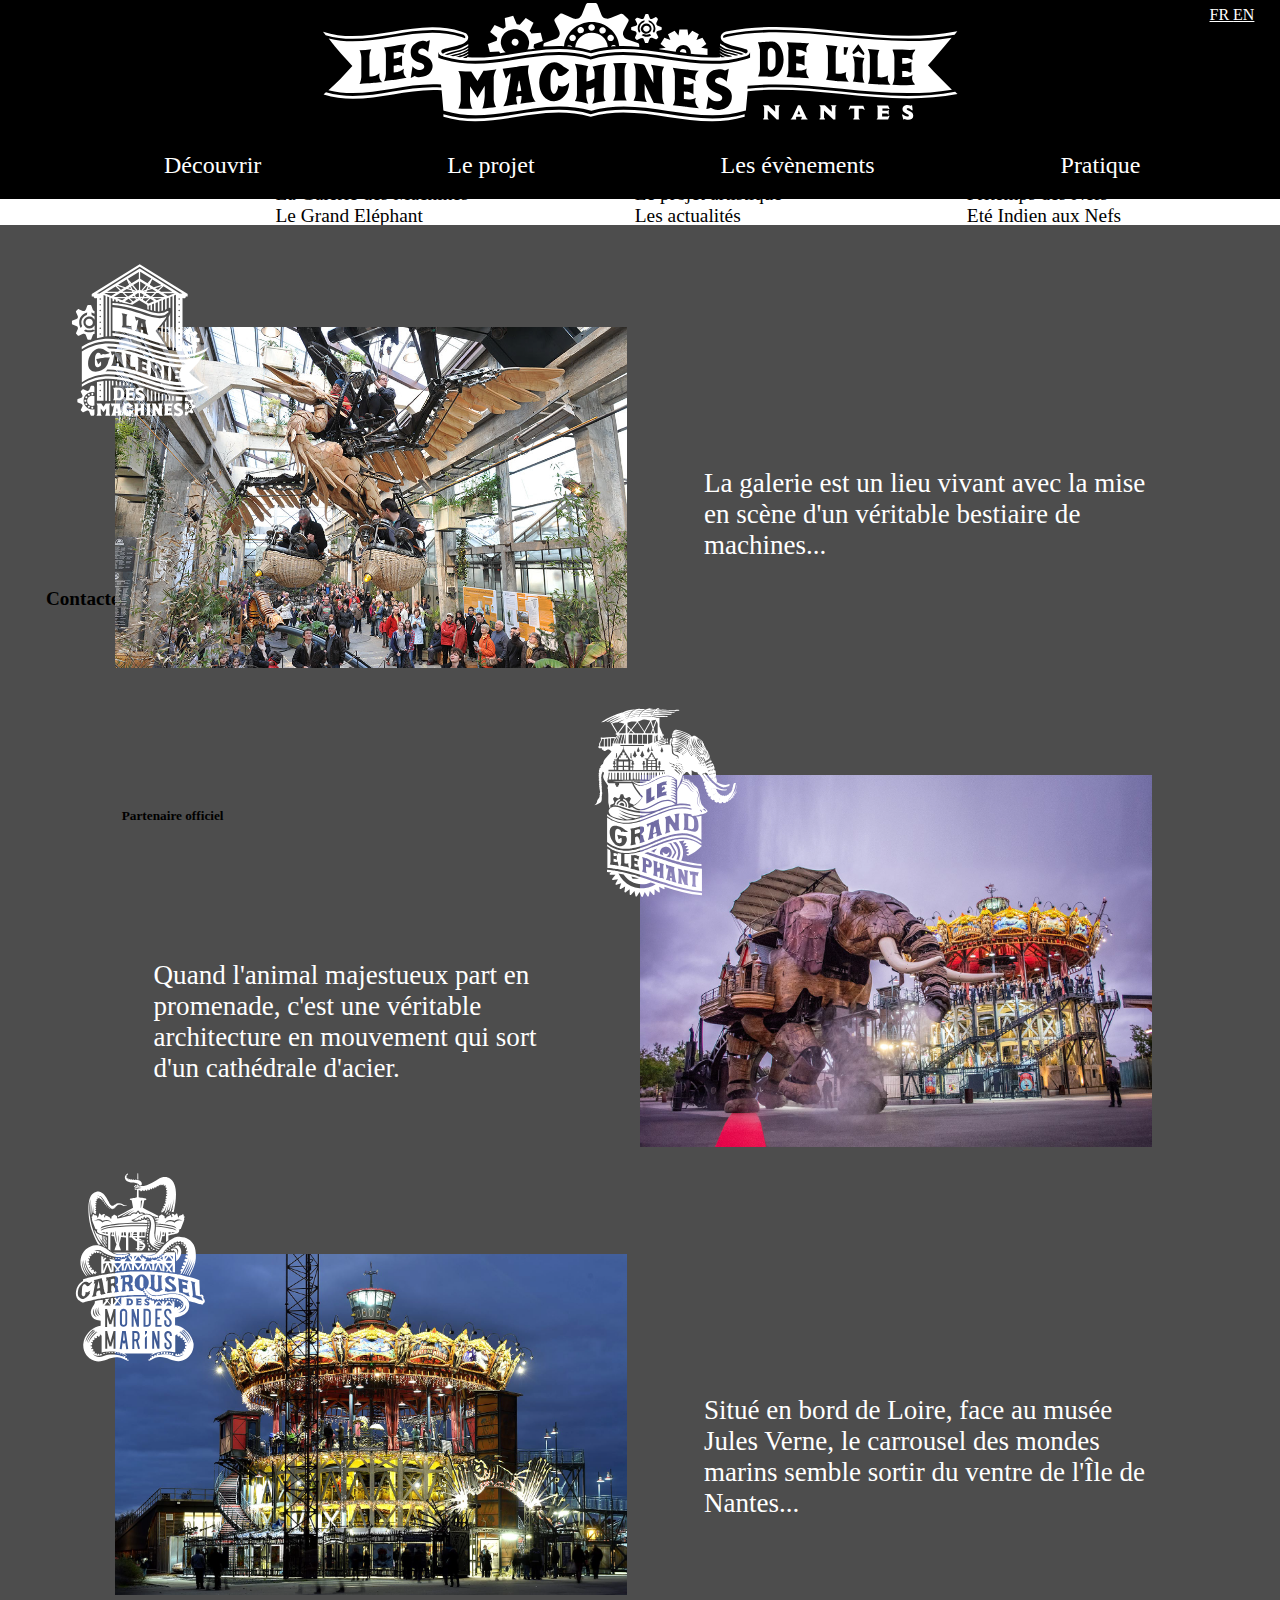
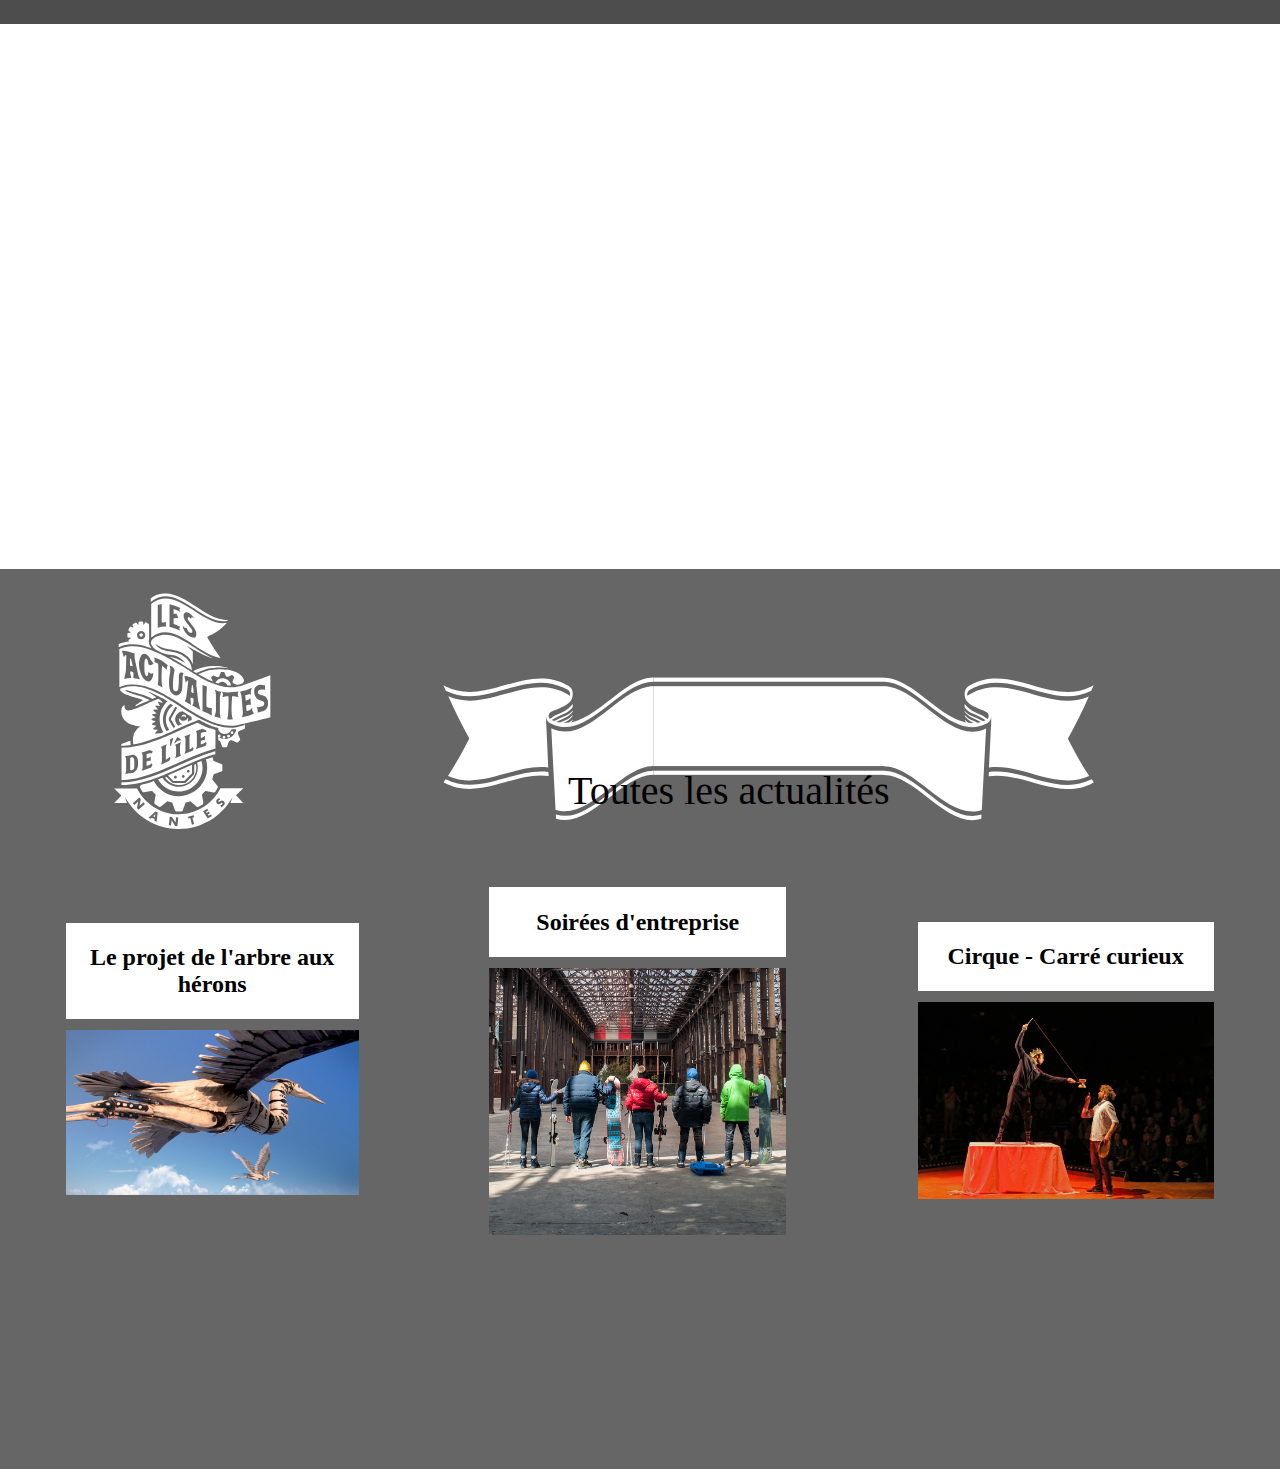
==== fr/index.html @ 7da42a1d "positionnement image pages actu et index" ====
<!DOCTYPE html>
<html>
	<head>
		<meta charset="utf-8">
		<link rel="stylesheet" href="../css/style.css">
		<title> Les machine de l'île </title>
	</head>
	<body>
		<header>
			<a href="index.html"> <img src="../images/logo_site_header.svg" alt="" id="hdr_logo"> </a>
			<div class="lang">
				<a href="#" class="lang_in"> FR </a>
				<a href="" class="lang_in"> EN </a>
			</div>
			<nav class="menu">
				<ul>
					<li> <a href="#"> Découvrir </a> </li> 
					<li> <a href="#"> Le projet </a> </li> 
					<li> <a href="#"> Les évènements </a> </li> 
					<li> <a href="#"> Pratique </a> </li> 
				</ul>
			</nav>
		</header>
		<section id=section1_dec>
			<article class="article_index_dec">
				<img src="../images/icon_arbre_heron.svg" alt="" id="icon_arbre_heron">
				<a href=""> <img src="../images/arbre_heron.png" alt="Heron" id="arbre_heron"> </a>
				<span class="txt_article_right"> La galerie est un lieu vivant avec la mise en scène d'un véritable bestiaire de machines... </span>
			</article>
			<article class="article_index_dec">
				<img src="../images/icon_elephant.svg" alt="" id="icon_elephant">
				<a href=""> <img src="../images/elephant.png" alt="Elephant"id="elephant"> </a>
				<span class="txt_article_left"> Quand l'animal majestueux part en promenade, c'est une véritable architecture en mouvement qui sort d'un cathédrale d'acier. </span>
			</article>
			<article class="article_index_dec">
				<img src="../images/icon_carrousel.svg" alt="" id="icon_carrousel">
				<a href="carrousel.html"> <img src="../images/carrousel.png" alt="Carrousel" id="index_carrousel"> </a>
				<span class="txt_article_right"> Situé en bord de Loire, face au musée Jules Verne, le carrousel des mondes marins semble sortir du ventre de l'Île de Nantes... </span>
				<br/>
				<br/>
			</article>
		</section>
		<section id=section2_actu>
			<div>
				<img src="../images/logo_actu.svg" alt="" id="logo_actu">
				<img src="../images/banniere.svg" alt="banner" id="banner_actu">
				<br/>
				<a href="actualites.html" id="titre_actu"> Toutes les actualités </a>
			</div>
			<table>
				<tr>
					<th>	
						<article class="article_actu">
							<h4> Le projet de l'arbre aux hérons </h4>
							<a href=""> <img src="../images/heron.jpg" alt="Le projet de l'arbre aux hérons" class="img_actu"> </a>
						</article>
					</th>
					<th>
						<article class="article_actu">
							<h4> Soirées d'entreprise </h4>
							<a href=""> <img src="../images/entreprise.jpg" alt="Soirées d'entreprise" class="img_actu"> </a>
						</article>
					</th>
					<th>
						<article class="article_actu">
							<h4> Cirque - Carré curieux</h4>
							<a href=""> <img src="../images/cirque.jpg" alt="Cirque - Carré curieux" class="img_actu"> </a>
						</article>
					</th>
				</tr>		
			</table>
		</section>
		<footer>
			<div id="nav_footer">
				<img src="../images/logo_site_footer.svg" id="logo_footer">
				<ul>
					<li>
						<ul> <h5> Découvrir </h5>
							<li> <a href="#"> La Galerie des Machines</a> </li> 
							<li> <a href="#"> Le Grand Eléphant </a></li> 
							<li> <a href="#"> Le Carrousel des Mondes Marins </a></li> 
							<li> <a href="#"> Les terrasses de l'Atelier </a> </li>
						</ul>
					</li>
					<li>
						<ul> <h5> Le projet </h5>
							<li> <a href="#"> Le projet artistique </a> </li>
							<li> <a href="#"> Les actualités </a> </li>
							<li> <a href="#"> Des échanges à l'international </a> </li> 
							<li> <a href="#"> L'Arbre aux Hérons </a> </li> 
						</ul>
					</li>
					<li>
						<ul> <h5> Les évènements </h5>
							<li> <a href="#"> Pritemps des Nefs </a> </li>
							<li> <a href="#"> Eté Indien aux Nefs </a> </li> 
							<li> <a href="#"> Noël aux Nefs </a> </li> 
							<li> <a href="#"> Nantes Maker Campus </a> </li> 
						</ul>
					</li>
					<li>
						<ul> <h5> Pratique </h5>
							 <li> <a href="#"> Accès </a> </li> 
							 <li> <a href="#"> Horaires </a> </li> 
							 <li> <a href="#"> Tarifs / Billetteries </a> </li> 
							<li> <a href="#">  Contact </a> </li>
						</ul>
					</li>
				</ul>
			</div>
			<div id="footer2">
				<div class="column_footer">
					<img src="../images/contact.svg" alt="contact" class="contact">
					<h5 id="contact_us"> Contactez-Nous </h5>
					<p>
						<br/>
						Les Machines de l'île <br/>
						Parc des Chantiers <br/>
						Boulevard Léon Bureau <br/>
						44200 Nantes <br/>
					</p>
				</div>
				<div class="column_footer">
					<img src="../images/fusee.svg" alt="fusée" class="contact">
					<img src="../images/numero.svg" alt="numérotel" class="contact">
					<p>
						Depuis l'étranger : <br/>
						+33 2 51 18 49 89
					</p>
				</div>
				<div class="column_footer">
					<a href="contact.html"> <h5> Suivez-Nous </h5> </a>
					<a href="https://www.facebook.com/machinesnantes"> <img src="../images/facebook.svg" alt="facebook" class="contact"> </a>
					<a href="https://twitter.com/lesmachinesntes"> <img src="../images/twitter.svg" alt="twitter" class="contact"> </a>
				</div>
				<div class="column_footer">
					<h5> Plan d'accès </h5>
					<img src="../images/map.jpg" alt="plan" class="contact">
				</div>
			</div>
			<div id="footer3">
				<h5 id="official"> Partenaire officiel </h5>
				<h5 id="asso"> Partenaires associés </h5>
				<a href="https://www.nantesmetropole.fr/"> <img src="../images/nantes.png" alt="Nantes métropole" class="partnership"> </a>
				<a href="https://www.creditmutuel.fr/home/index.html"> <img src="../images/credit_mutuel.png" alt="Crédit Mutuel" class="partnership"> </a>
				<a href="https://www.harmonie-mutuelle.fr/web/tout-harmonie"> <img src="../images/harmonie_mutuelle.png" alt="Harmonie mutuelle" class="partnership"> </a>
				<a href="https://www.groupe-quartus.com/"> <img src="../images/quartus.png" alt="Quartus" class="partnership"> </a>
				<ul>
					<a href="https://www.levoyageanantes.fr/achats-publics/" class="info_footer"> <li> Achats publics </li> </a>
					<a href="https://www.lesmachines-nantes.fr/mentions-legales/" class="info_footer"> <li> Mentions légales </li> </a>
				</ul>
			</div>
		</footer>
	</body>
</html>
---- css/style.css ----
header {
	position:absolute;
	top:0px;
	left:0px;
	width:100%;
	background-color:black;
	color:white;
}

#section1_dec
{
	 position: absolute;
	 background-color:rgb(077,077,077);
	 left: 0%;
	 width: 100%;
	 top: 25%;
	 color: white;
	 font-size: 1.3em;
 }

#section2_actu{
	position: absolute;
	background-color: rgb(102,102,102);
	left: 0%;
	width: 100%;
	top: 241%;
	height: 100%;
}

#hdr_logo {
	padding-left:25%;
	width:50%;
}

.lang {
	position:absolute;
	top:3%;
	right:2%;
}

.lang a {
	color:white;
}

.menu ul {
	list-style-type:none;
 	text-align:center;
 	font-size: 1.5em;
}
.menu li {
 	float:left;
 	margin-right:5%;
 	margin-left:10%;
 	margin-bottom:20px;
}
.menu li a {
	text-decoration:none;
	color:white;
}
.menu li a:hover {
	color:red;
}

#icon_arbre_heron, #icon_carrousel
{
	position:absolute;
	width:12%;
	z-index:2;
	left: 5%;
}

#arbre_heron, #index_carrousel
{
	position:relative;
	width:40%;
	z-index:1;
	left:9%;
	margin-top:8%;
}

.txt_article_right
{
	float: right;
	margin-left:55%;
	margin-right:10%;
	font-size: 1.3em;
	margin-top: -16%;
}

#icon_elephant
{
	position:absolute;
	width:12%;
	z-index:2;
	right: 42%;
	margin-top: 1%;
}

#elephant
{
	position:relative;
	width:40%;
	z-index:1;
	left: 50%;
	margin-top: 8%;
}

.txt_article_left
{
	float: left;
	margin-right:55%;
	margin-left:12%;
	font-size: 1.3em;
	margin-top: -15%;
}

#logo_footer {
	width:18%;
	height:30%;
	display:inline;
	float:left;
}

#nav_footer {
	width:100%;
	float:left;
}
#nav_footer ul {
	list-style-type:none;
 	text-align:left;
 	font-size: 1.1em;
}
#nav_footer ul li ul {
	display:inline-block;
	float:left;
	margin-top:7%;
 	margin-right:5%;
 	margin-bottom:20px;
}
#nav_footer ul li a {
	text-decoration:none;
	color:black;
}
#nav_footer ul li a:hover {
	color:red;
}
.contact {
	width:5%;
	height:5%;
}
#contact_us {
	position:relative;
	font-size:1.2em;
	float:left;
}
.partnership {
	width:15%;
	height:15%;
	float:left;
	margin-right:2%;
	margin-left:3%;
	margin-bottom:10%;
}
#official {
	position:relative;
	left:9%;
	float:left;
	bottom:10px;
}
#asso{
	position:relative;
	left:43%;
	top:10px;
}
.info_footer {
	text-decoration:none;
	list-style-type:none;
	font-size:1.5em;
	color:black;
}
#carrousel
{
	position:absolute;
	width:40%;
	z-index:1;
	left:500px;
	top: 200px;
}
#lienspcar
{
	position:absolute;
	font-family:myriad pro;
	text-align: justify;
	top:60%;
	left:50%;
}
#carrouselpcar
{
	position:absolute;
	width:30%;
	height:30%;
	top:30%;
	left:40%;
}
#carrouseltpcar
{
	position:absolute;
	font-family:myriad pro;
	text-align: justify;
	color:white;
	top:75%;
	left:20%;
	margin-right:15%;
 	margin-left:5%;
}
#videopcar
{
	position:absolute;
	top:93%;
	left:13%;
}
#awardpcar
{
	position:absolute;
	z-index:2;
	width:30%;
	height:30%;
	top:85%;
	left:-7%;
}
#texte1pcar
{
	position:absolute;
	z-index:2;
	top:180%;
	left:20%;
	font-family:myriad pro;
	text-align: justify;
	margin-right:5%;
	color:white;
}
#surfacepcar
{
	position:absolute;
	width:30%;
	height:30%;
	top:200%;
	left:10%;
}
#niveau1
{
	position:absolute;
	font-family:myriad pro;
	text-align: justify;
	margin-right:5%;
	color:white;
	top:200%;
	left:45%;
}
#fmarinspcar
{
	position:absolute;
	width:30%;
	height:30%;
	top:230%;
	left:50%;
	font-size:2em;
}
#niveau2
{
	position:absolute;
	font-family:myriad pro;
	text-align: justify;
	margin-right:54%;
	color:white;
	top:230%;
	left:6%;
}
#imagen3
{
	position:absolute;
	width:30%;
	height:30%;
	top:260%;
	left:10%;
}

#niveau3
{
	position:absolute;
	font-family:myriad pro;
	text-align: justify;
	margin-right:10%;
	top:260%;
	left:45%;
	color:white;
}
#croquispcar
{
	position:absolute;
	z-index:1;
	top:300%;
	left:0%;
}

#tbannierepcar
{
	position:absolute;
	z-index:2;
	top:305%;
	left:65%;
	font-family:myriad pro;
	
}
#histoire
{
	position:absolute;
	z-index:2;
	top:320%;
	left:40%;
	font-family:myriad pro;
	margin-right:10%;
	text-align: justify;

}
#auteurs
{
	position:absolute;
	z-index:2;
	top:344%;
	left:80%;
	font-family:myriad pro;
}
#architectes
{
	position:absolute;
	z-index:2;
	top:360%;
	left:65%;
	font-family:myriad pro;
}
#tarchitectes
{
	position:absolute;
	z-index:2;
	top:370%;
	left:40%;
	font-family:myriad pro;
	margin-right:10%;
	text-align: justify;
}
#partie1pcar
{
	background-color: rgb(010,032,045);
	width:100%;
	left:0px;
	height:2750px;
}

#logo_actu
{
	position: absolute;
	width: 60%;
	margin-top: -8%;
	margin-left: -15%;
}
#banner_actu
{
	position: absolute;
	width: 60%;
	margin-top: -5%;
	margin-left: 30%;
	z-index: 1;
}

#titre_actu
{
	position: absolute;
	color: black;
	font-size: 2.5em;
	text-decoration: none;
	z-index: 2;
	right: 30.5%;
	top: 22%;
}

.article_actu h4
{
	
	background-color: white;
	padding: 5%;
	width: 60%;
	margin-left: 15%;
	margin-right: 0%;
	font-size: 1.5em;
}
.article_actu
{
	margin-top: 70%;
	
}

.img_actu
{
	width: 70%;
	margin-top: -5%;
}

#div_contact
{
	position: absolute;
	background-color:rgb(077,077,077);
	left: 0%;
	width: 100%;
	top: 25%;
	bottom: 45%;
	color: white;
	text-align: center;
}

#div_contact h1
{
	margin: 2%;
}

#div_contact img
{
	width: 12%;
}

#formulaire
{
	position: absolute;
	background-color: rgb(102,102,102);
	left: 0%;
	width: 100%;
	top: 55%;
	color: white;
}

#form
{
	margin: 1%;
	margin-left: 42.5%;
}

#form input, select
{
	margin-top: 1.5%;
	margin-bottom: 1.5%;
	width: 30%;
	height: 30px;
}

#form textarea
{
	margin-top: 1.5%;
	margin-bottom: 1.5%;
	width: 30%;
}

#formulaire p
{
	margin-left: 10%;
	margin-right: 10%;
	text-align: justify;
}

#section_pactu
{
	position: absolute;
	background-color:rgb(077,077,077);
	left: 0;
	right: 0;
	width: 100%;
	top: 25%;
}

#section_pactu h1
{
	text-align: center;
	margin: 5%;
	font-size: 3em;
	color: white;
}

#section_pactu h3
{
	background-color: white;
	padding:6%;
	padding-top: 2.5em;
	padding-bottom: 2.5em;
	width: 53%;
	text-align: center;
	font-size: 1.5em;
	letter-spacing: 0.05em;
	margin-left: 17.5%;
	float: center;
}

#section_pactu img
{
	width: 65%;
	margin-top: -5%;
}

#footer2 {
	width:100%;
	height:300px;
}
#footer3 {
	width:100%;
	height:300px;
}
.column_footer {
	display:inline-block;
	float:left;
	text-align:center;
	padding-left:3%;
	padding-right:2%;
	width:20%;
	height:80%;
	background-color:rgb(179,179,179);
}

/*
#colonne_actu
{
	display: flex;
	flex-direction: row wrap;
	margin-left: 5%;
}

#colonne_actu section article
{
	flex-direction: column wrap;
	display: flex;
} */

.article_pactu
{
	
}
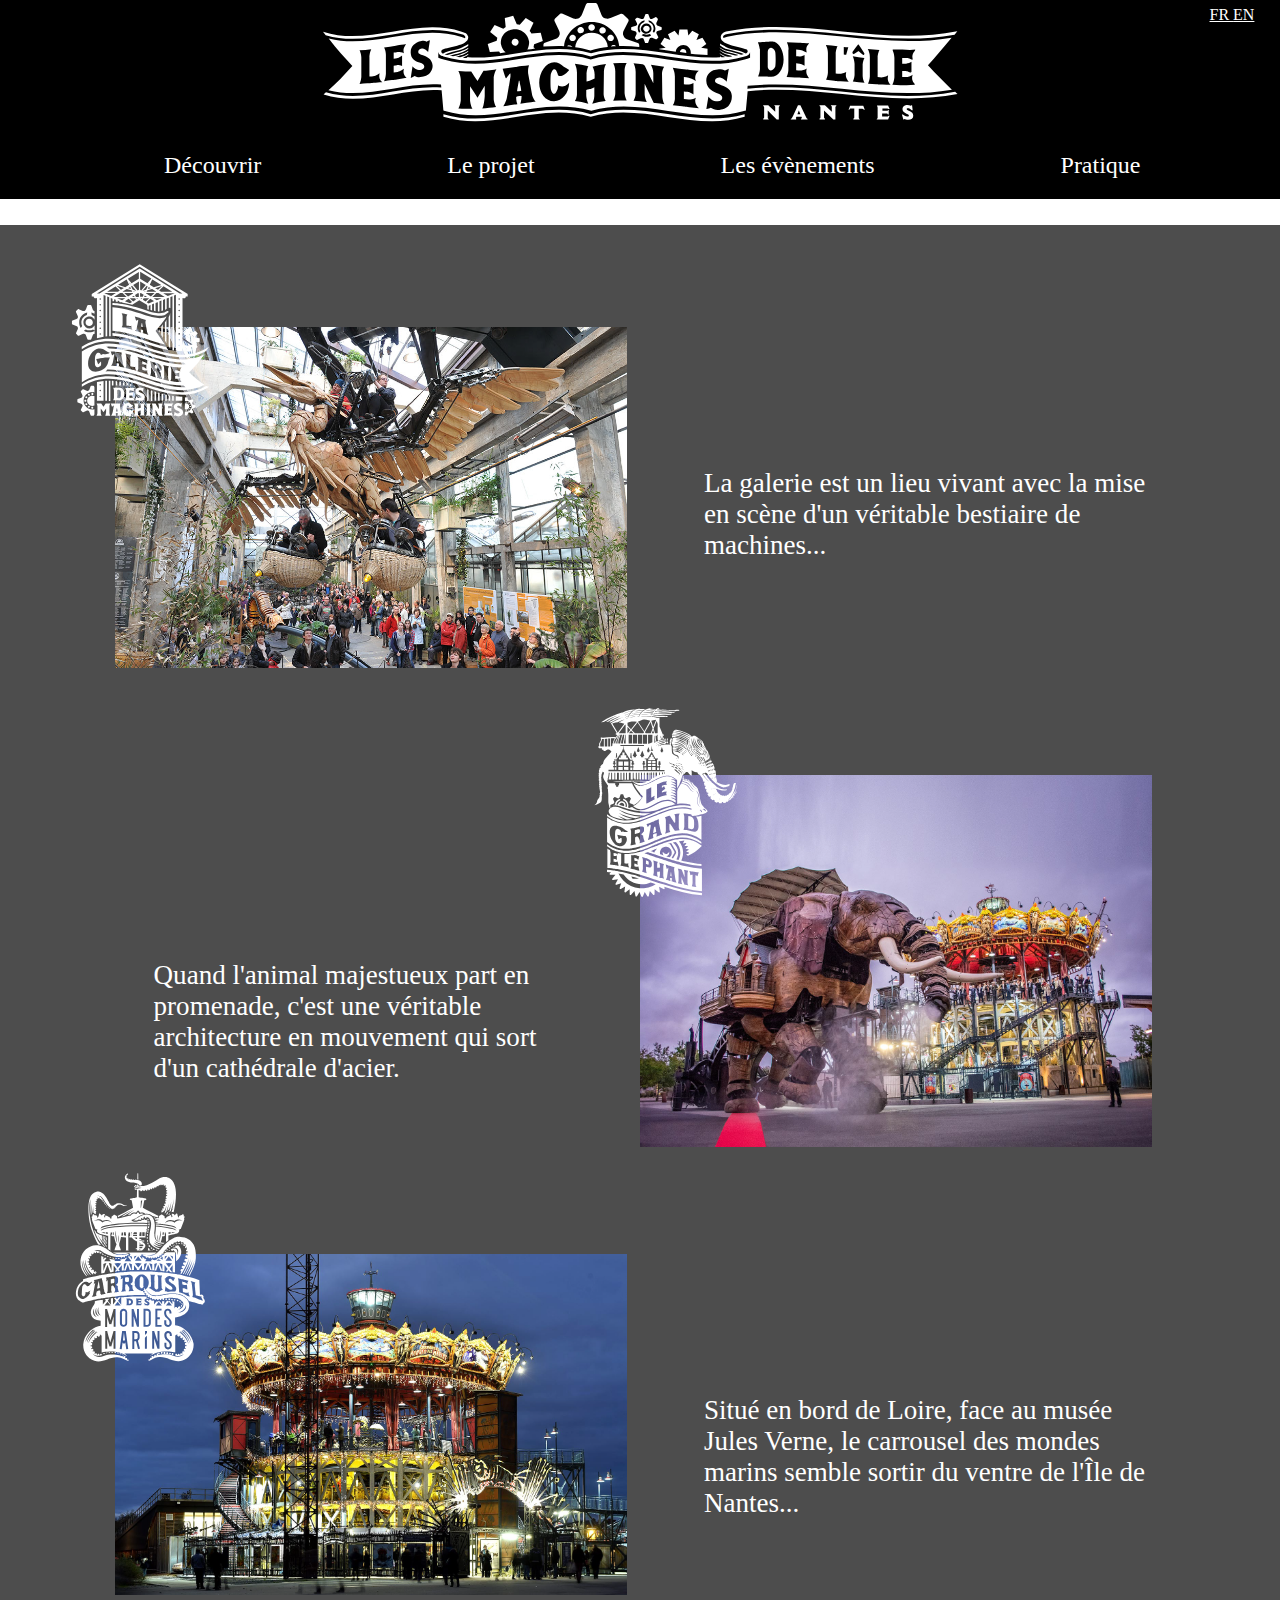
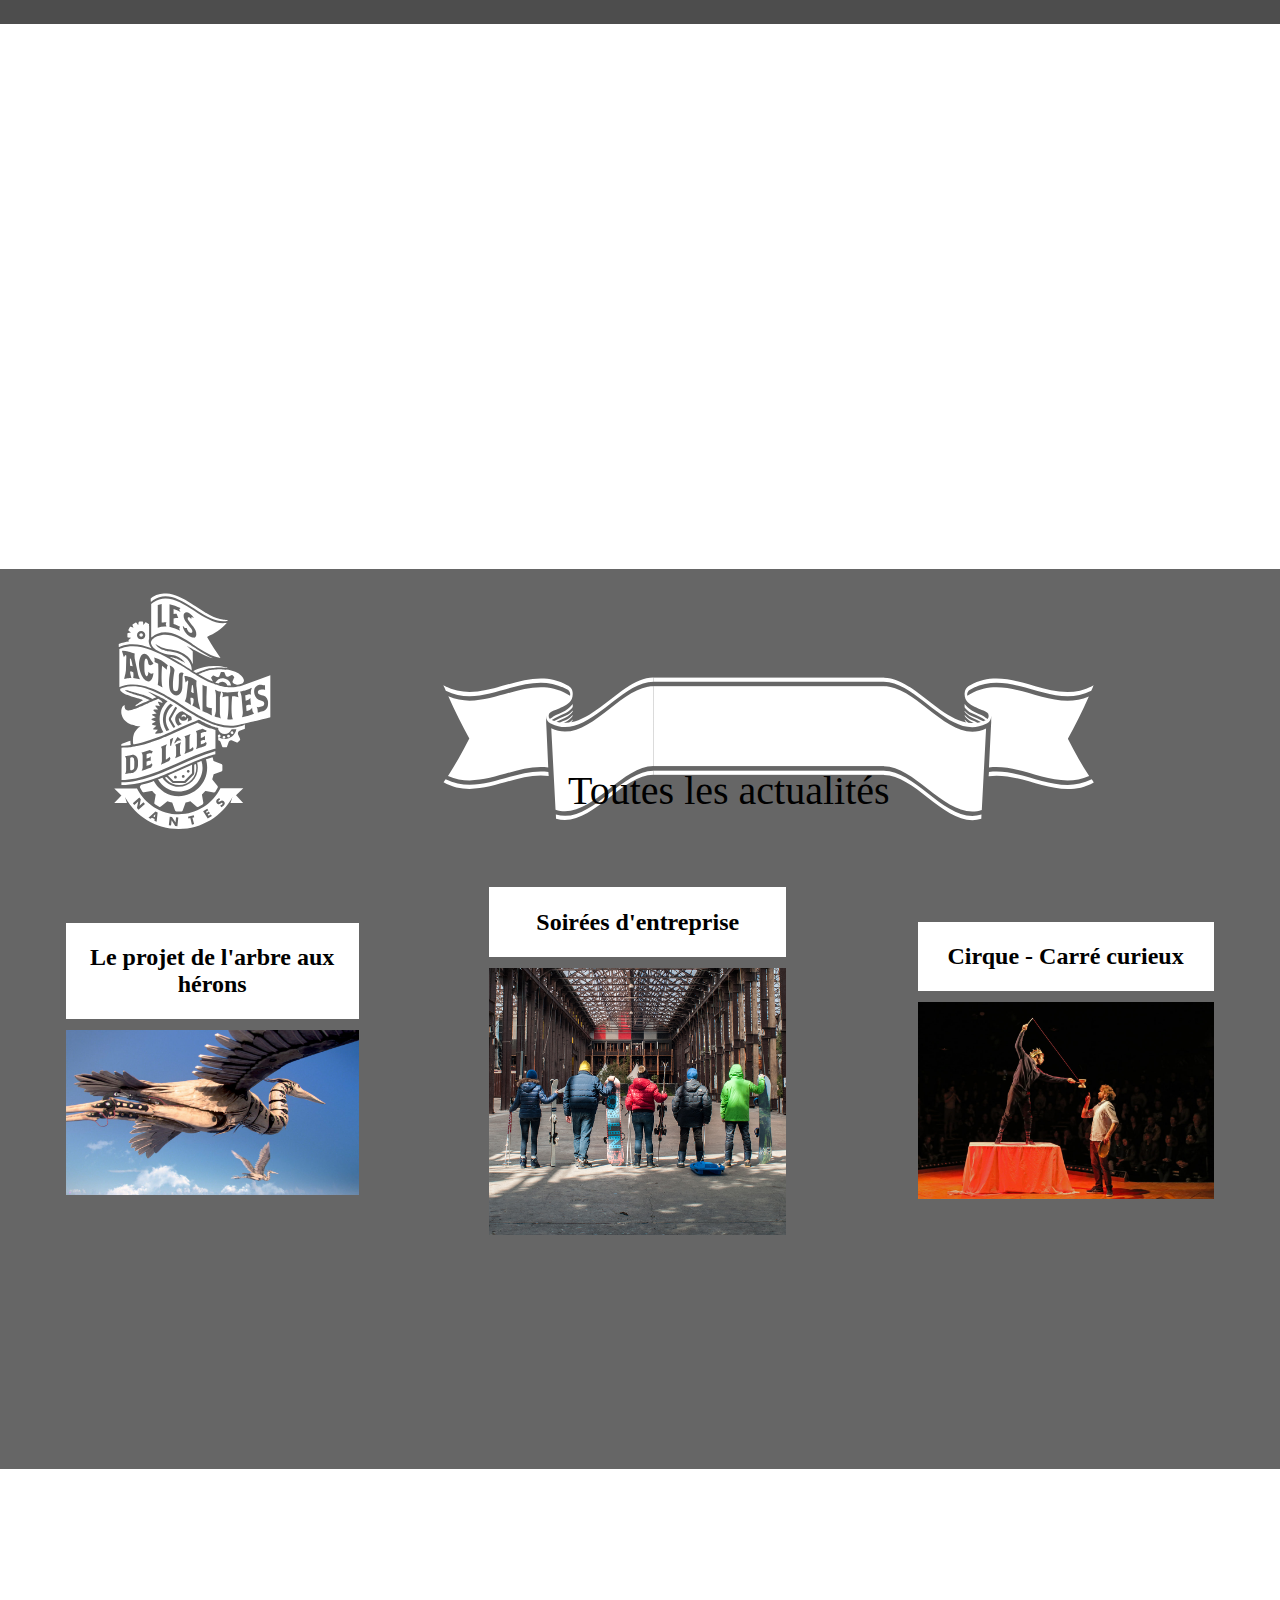
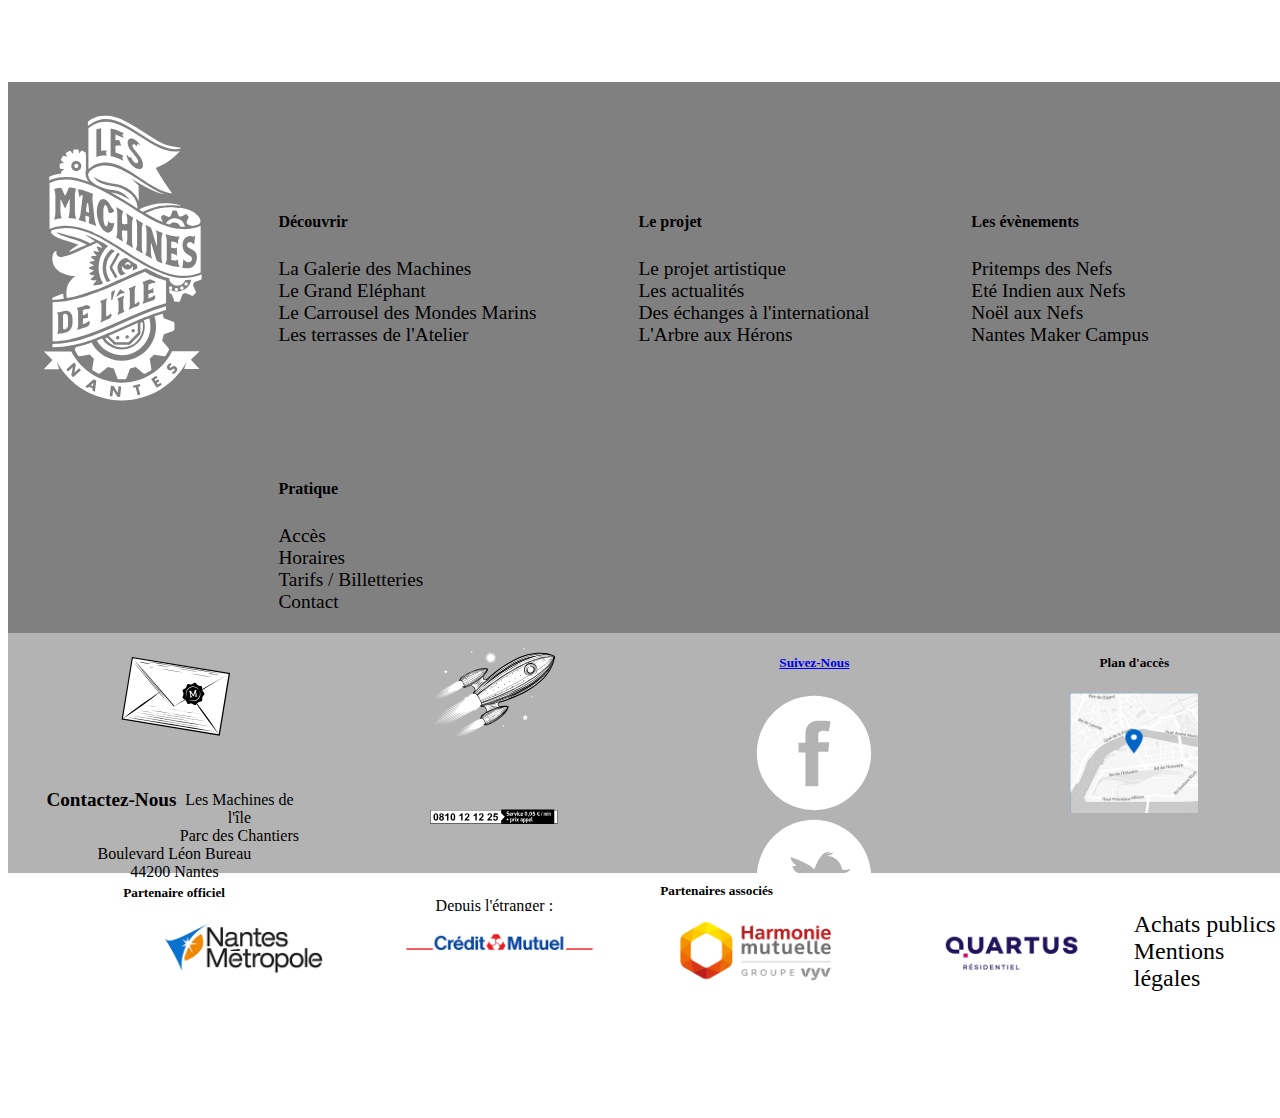
==== commit 9551e4c4: "Merge branch 'gh-pages' of https://github.com/MrDydymaxx/IWS1 into gh-pages" ====
--- a/fr/index.html
+++ b/fr/index.html
@@ -70,7 +70,7 @@
 				</tr>		
 			</table>
 		</section>
-		<footer>
+		<footer name="index">
 			<div id="nav_footer">
 				<img src="../images/logo_site_footer.svg" id="logo_footer">
 				<ul>
--- a/css/style.css
+++ b/css/style.css
@@ -6,7 +6,26 @@
 	background-color:black;
 	color:white;
 }
-
+footer[name="contact"]{
+	width:100%;
+	position:absolute;
+	top:1510px;
+}
+footer[name="actu"]{
+	width:100%;
+	position:absolute;
+	top:3000px;
+}
+footer[name="index"]{
+	width:100%;
+	position:absolute;
+	top:3282px;
+}
+footer[name="car"]{
+	width:100%;
+	position:absolute;
+	top:4430px;
+}
 #section1_dec
 {
 	 position: absolute;
@@ -124,6 +143,7 @@
 #nav_footer {
 	width:100%;
 	float:left;
+	background-color:rgb(128,128,128);
 }
 #nav_footer ul {
 	list-style-type:none;
@@ -145,8 +165,8 @@
 	color:red;
 }
 .contact {
-	width:5%;
-	height:5%;
+	width:50%;
+	height:50%;
 }
 #contact_us {
 	position:relative;
@@ -510,7 +530,6 @@
 }
 #footer3 {
 	width:100%;
-	height:300px;
 }
 .column_footer {
 	display:inline-block;
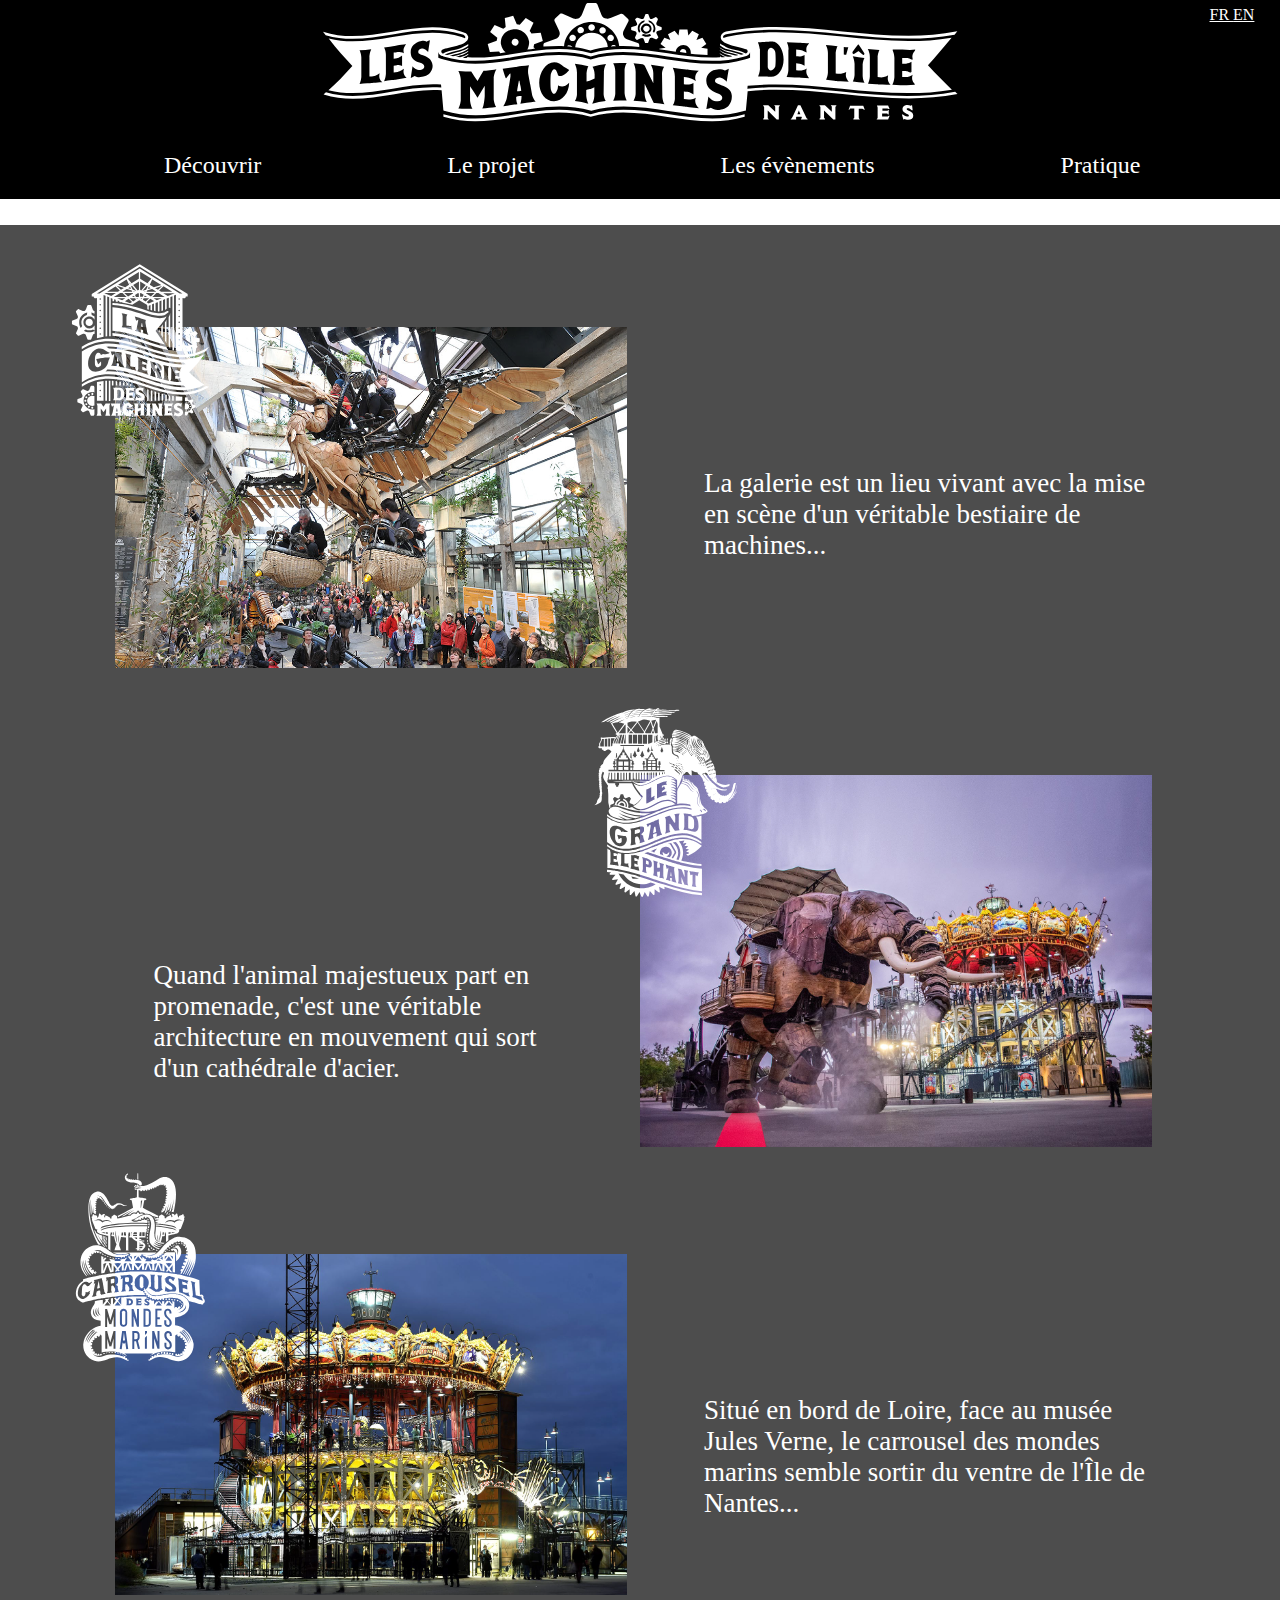
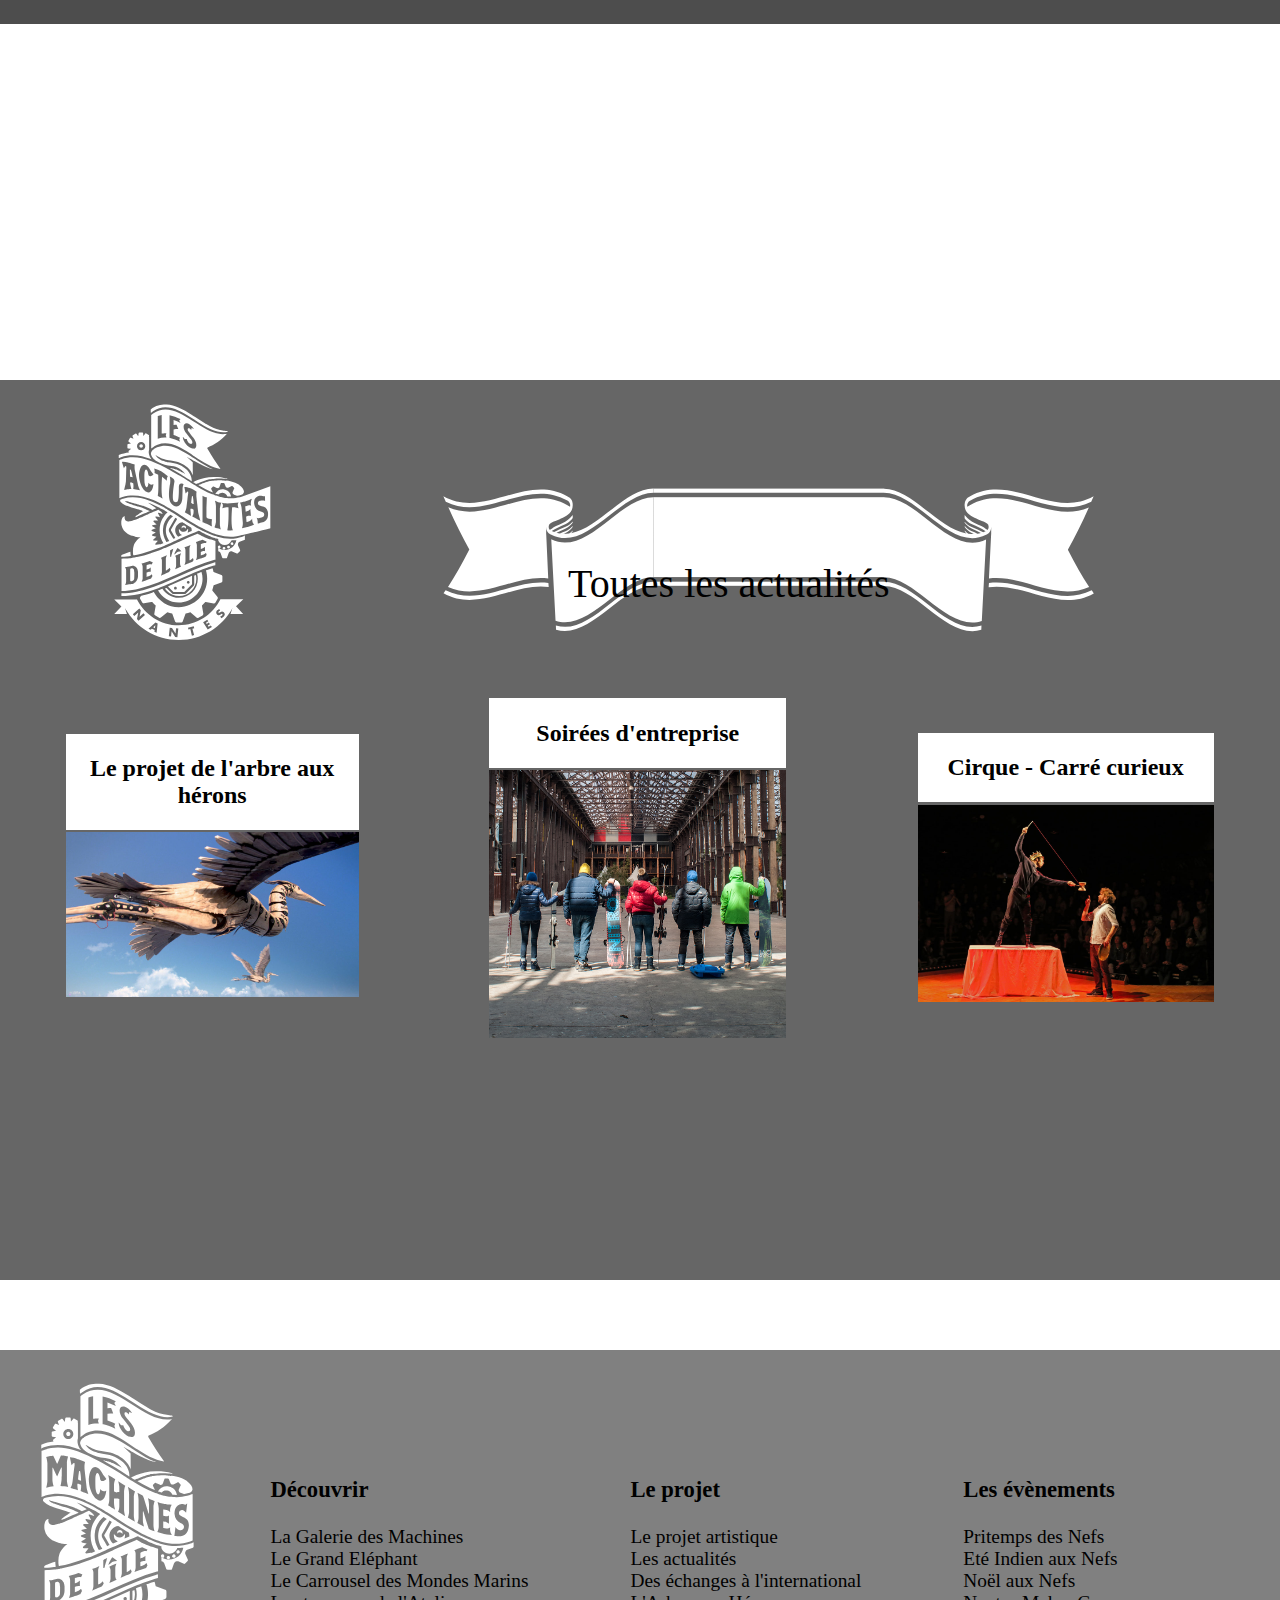
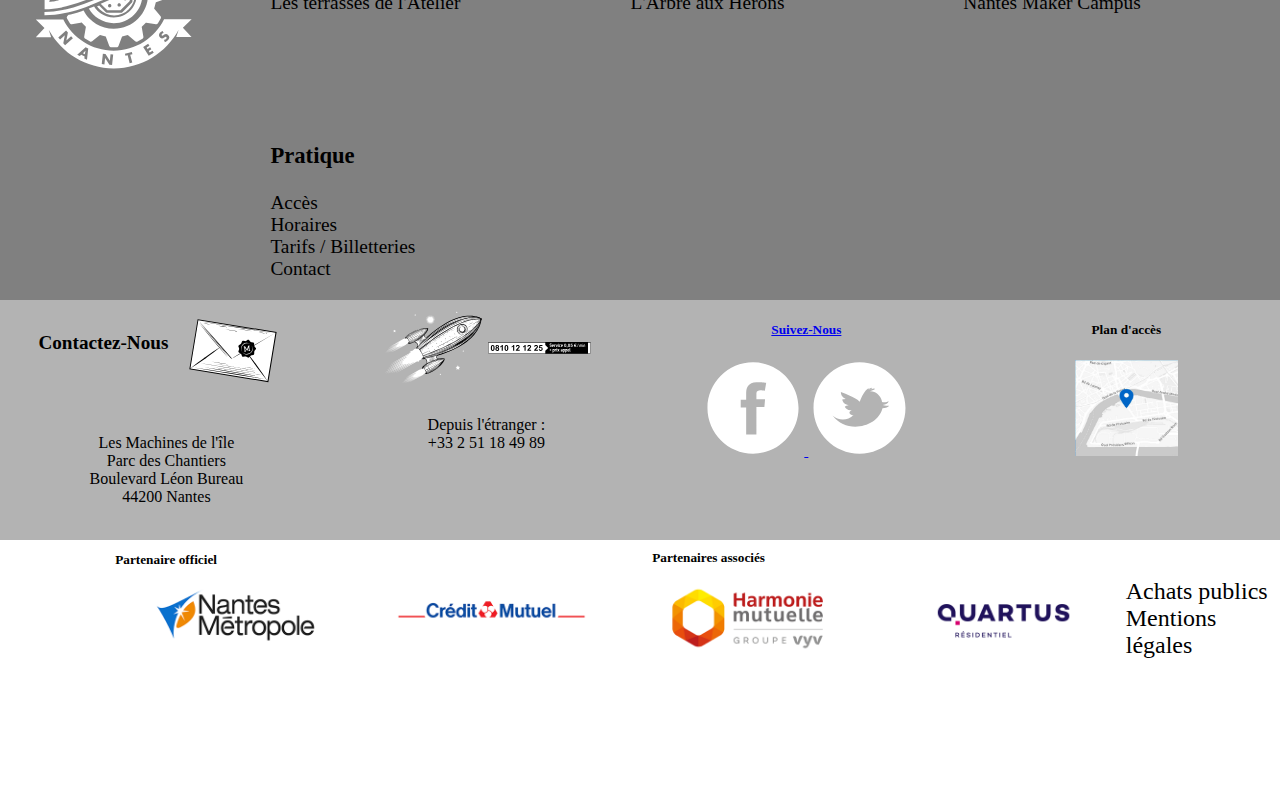
==== commit 20512262: "positionnement arrangement" ====
--- a/fr/index.html
+++ b/fr/index.html
@@ -9,15 +9,15 @@
 		<header>
 			<a href="index.html"> <img src="../images/logo_site_header.svg" alt="" id="hdr_logo"> </a>
 			<div class="lang">
-				<a href="#" class="lang_in"> FR </a>
-				<a href="" class="lang_in"> EN </a>
+				<a href="index.html" class="lang_in"> FR </a>
+				<a href="../en/index_en.html" class="lang_in"> EN </a>
 			</div>
 			<nav class="menu">
 				<ul>
-					<li> <a href="#"> Découvrir </a> </li> 
-					<li> <a href="#"> Le projet </a> </li> 
+					<li> <a href="actualites.html"> Découvrir </a> </li> 
+					<li> <a href="carrousel.html"> Le projet </a> </li> 
 					<li> <a href="#"> Les évènements </a> </li> 
-					<li> <a href="#"> Pratique </a> </li> 
+					<li> <a href="contact.html"> Pratique </a> </li> 
 				</ul>
 			</nav>
 		</header>
@@ -75,7 +75,7 @@
 				<img src="../images/logo_site_footer.svg" id="logo_footer">
 				<ul>
 					<li>
-						<ul> <h5> Découvrir </h5>
+						<ul> <h3> Découvrir </h3>
 							<li> <a href="#"> La Galerie des Machines</a> </li> 
 							<li> <a href="#"> Le Grand Eléphant </a></li> 
 							<li> <a href="#"> Le Carrousel des Mondes Marins </a></li> 
@@ -83,7 +83,7 @@
 						</ul>
 					</li>
 					<li>
-						<ul> <h5> Le projet </h5>
+						<ul> <h3> Le projet </h3>
 							<li> <a href="#"> Le projet artistique </a> </li>
 							<li> <a href="#"> Les actualités </a> </li>
 							<li> <a href="#"> Des échanges à l'international </a> </li> 
@@ -91,7 +91,7 @@
 						</ul>
 					</li>
 					<li>
-						<ul> <h5> Les évènements </h5>
+						<ul> <h3> Les évènements </h3>
 							<li> <a href="#"> Pritemps des Nefs </a> </li>
 							<li> <a href="#"> Eté Indien aux Nefs </a> </li> 
 							<li> <a href="#"> Noël aux Nefs </a> </li> 
@@ -99,7 +99,7 @@
 						</ul>
 					</li>
 					<li>
-						<ul> <h5> Pratique </h5>
+						<ul> <h3> Pratique </h3>
 							 <li> <a href="#"> Accès </a> </li> 
 							 <li> <a href="#"> Horaires </a> </li> 
 							 <li> <a href="#"> Tarifs / Billetteries </a> </li> 
--- a/css/style.css
+++ b/css/style.css
@@ -9,22 +9,26 @@
 footer[name="contact"]{
 	width:100%;
 	position:absolute;
-	top:1510px;
+	top:1480px;
 }
 footer[name="actu"]{
 	width:100%;
 	position:absolute;
-	top:3000px;
+	top:4690px;
 }
 footer[name="index"]{
 	width:100%;
 	position:absolute;
-	top:3282px;
+	top:2950px;
 }
 footer[name="car"]{
 	width:100%;
 	position:absolute;
-	top:4430px;
+	top:3850px;
+}
+body
+{
+	margin:0px;
 }
 #section1_dec
 {
@@ -42,7 +46,7 @@
 	background-color: rgb(102,102,102);
 	left: 0%;
 	width: 100%;
-	top: 241%;
+	top: 220%;
 	height: 100%;
 }
 
@@ -165,8 +169,8 @@
 	color:red;
 }
 .contact {
-	width:50%;
-	height:50%;
+	width:40%;
+	height:40%;
 }
 #contact_us {
 	position:relative;
@@ -211,13 +215,25 @@
 	position:absolute;
 	font-family:myriad pro;
 	text-align: justify;
-	top:60%;
-	left:50%;
-}
+	top:62%;
+	left:42%;
+}
+#partie1pcar ul {
+	list-style-type:none;
+	text-align:center;
+}
+#partie1pcar li a {
+	text-decoration:none;
+	color:white;
+}
+#partie1pcar li a:hover {
+	color:red;
+}
+
 #carrouselpcar
 {
-	position:absolute;
-	width:30%;
+	position:relative;
+	width:15%;
 	height:30%;
 	top:30%;
 	left:40%;
@@ -228,9 +244,8 @@
 	font-family:myriad pro;
 	text-align: justify;
 	color:white;
-	top:75%;
-	left:20%;
-	margin-right:15%;
+	top:80%;
+	margin-right:20%;
  	margin-left:5%;
 }
 #videopcar
@@ -253,10 +268,10 @@
 	position:absolute;
 	z-index:2;
 	top:180%;
-	left:20%;
-	font-family:myriad pro;
-	text-align: justify;
-	margin-right:5%;
+	left:15%;
+	font-family:myriad pro;
+	text-align: justify;
+	margin-right:15%;
 	color:white;
 }
 #surfacepcar
@@ -272,9 +287,9 @@
 	position:absolute;
 	font-family:myriad pro;
 	text-align: justify;
-	margin-right:5%;
-	color:white;
-	top:200%;
+	margin-right:20%;
+	color:white;
+	top:203%;
 	left:45%;
 }
 #fmarinspcar
@@ -293,8 +308,8 @@
 	text-align: justify;
 	margin-right:54%;
 	color:white;
-	top:230%;
-	left:6%;
+	top:235%;
+	left:10%;
 }
 #imagen3
 {
@@ -310,14 +325,15 @@
 	position:absolute;
 	font-family:myriad pro;
 	text-align: justify;
-	margin-right:10%;
-	top:260%;
+	margin-right:20%;
+	top:265%;
 	left:45%;
 	color:white;
 }
 #croquispcar
 {
 	position:absolute;
+	width: 50%;
 	z-index:1;
 	top:300%;
 	left:0%;
@@ -337,7 +353,7 @@
 	position:absolute;
 	z-index:2;
 	top:320%;
-	left:40%;
+	left:45%;
 	font-family:myriad pro;
 	margin-right:10%;
 	text-align: justify;
@@ -347,7 +363,7 @@
 {
 	position:absolute;
 	z-index:2;
-	top:344%;
+	top:350%;
 	left:80%;
 	font-family:myriad pro;
 }
@@ -363,8 +379,8 @@
 {
 	position:absolute;
 	z-index:2;
-	top:370%;
-	left:40%;
+	top:373%;
+	left:45%;
 	font-family:myriad pro;
 	margin-right:10%;
 	text-align: justify;
@@ -401,7 +417,7 @@
 	text-decoration: none;
 	z-index: 2;
 	right: 30.5%;
-	top: 22%;
+	top: 20%;
 }
 
 .article_actu h4
@@ -423,7 +439,7 @@
 .img_actu
 {
 	width: 70%;
-	margin-top: -5%;
+	margin-top: -7%;
 }
 
 #div_contact
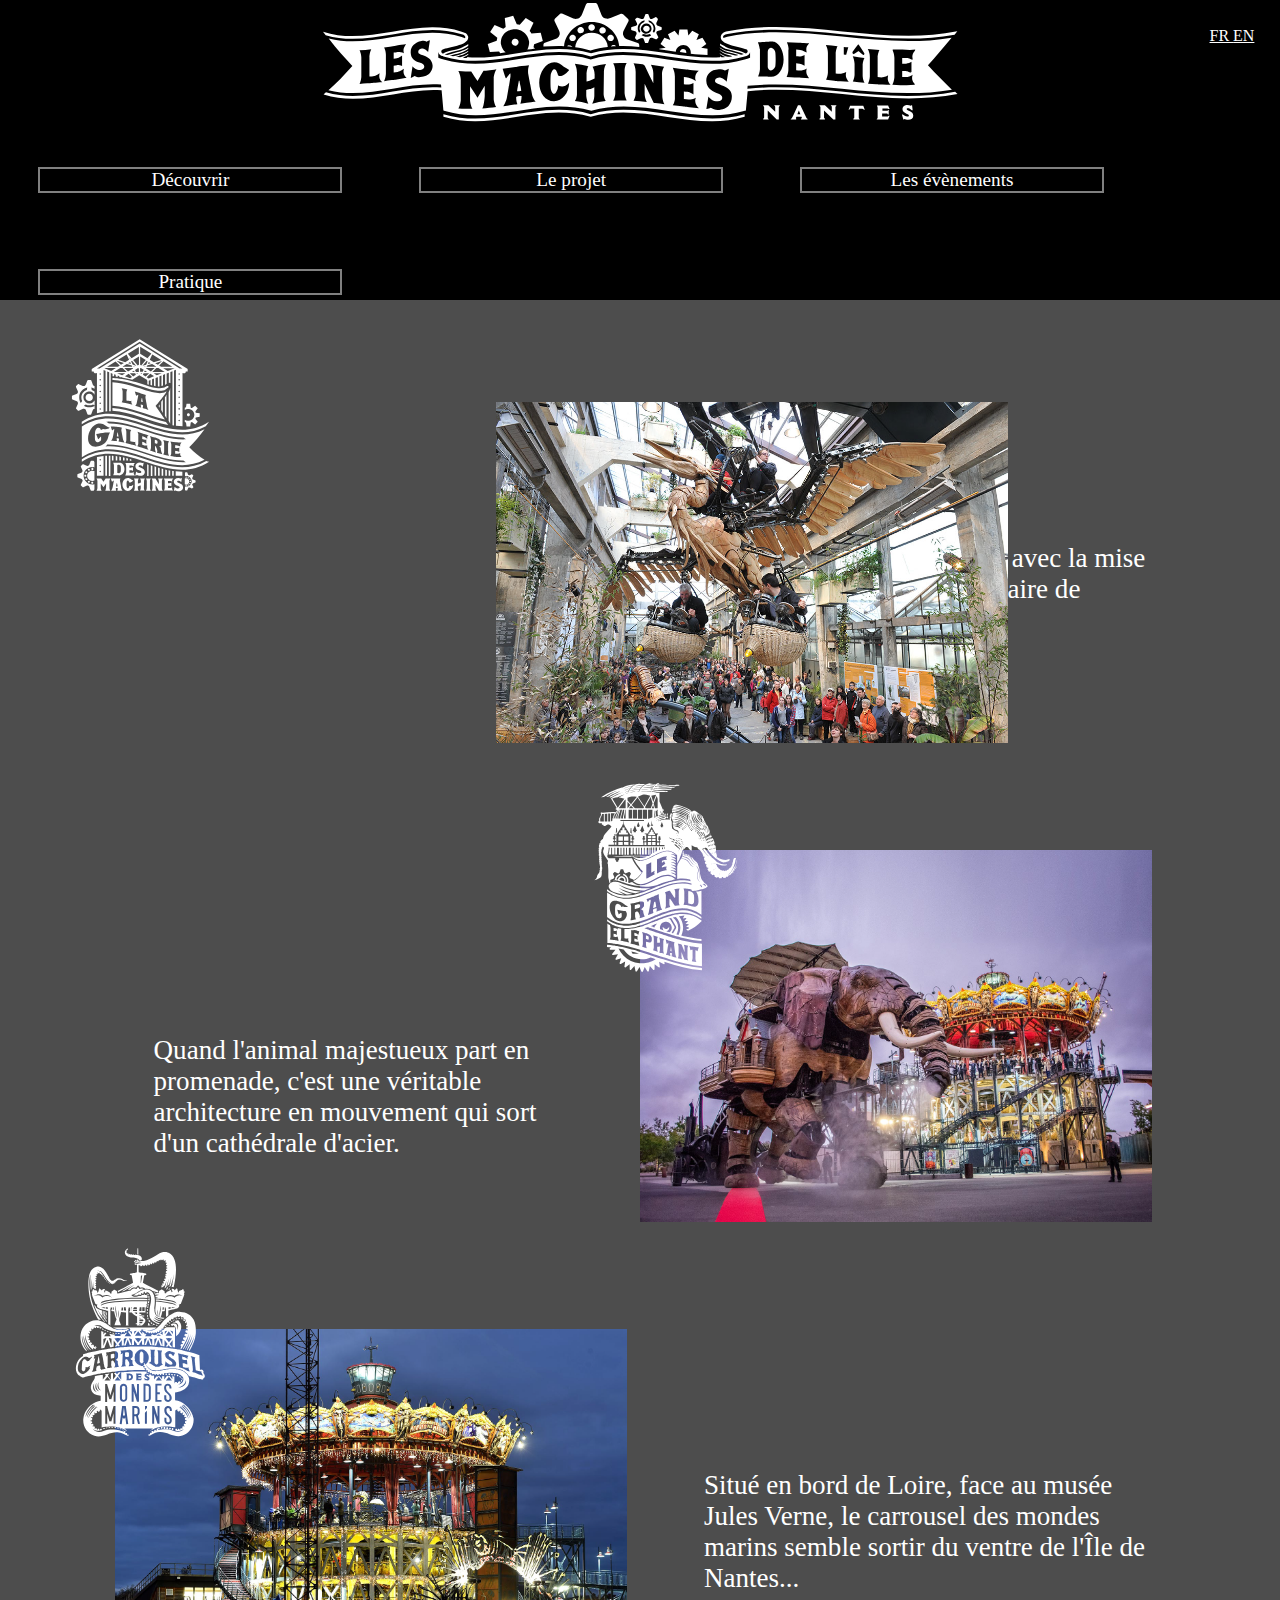
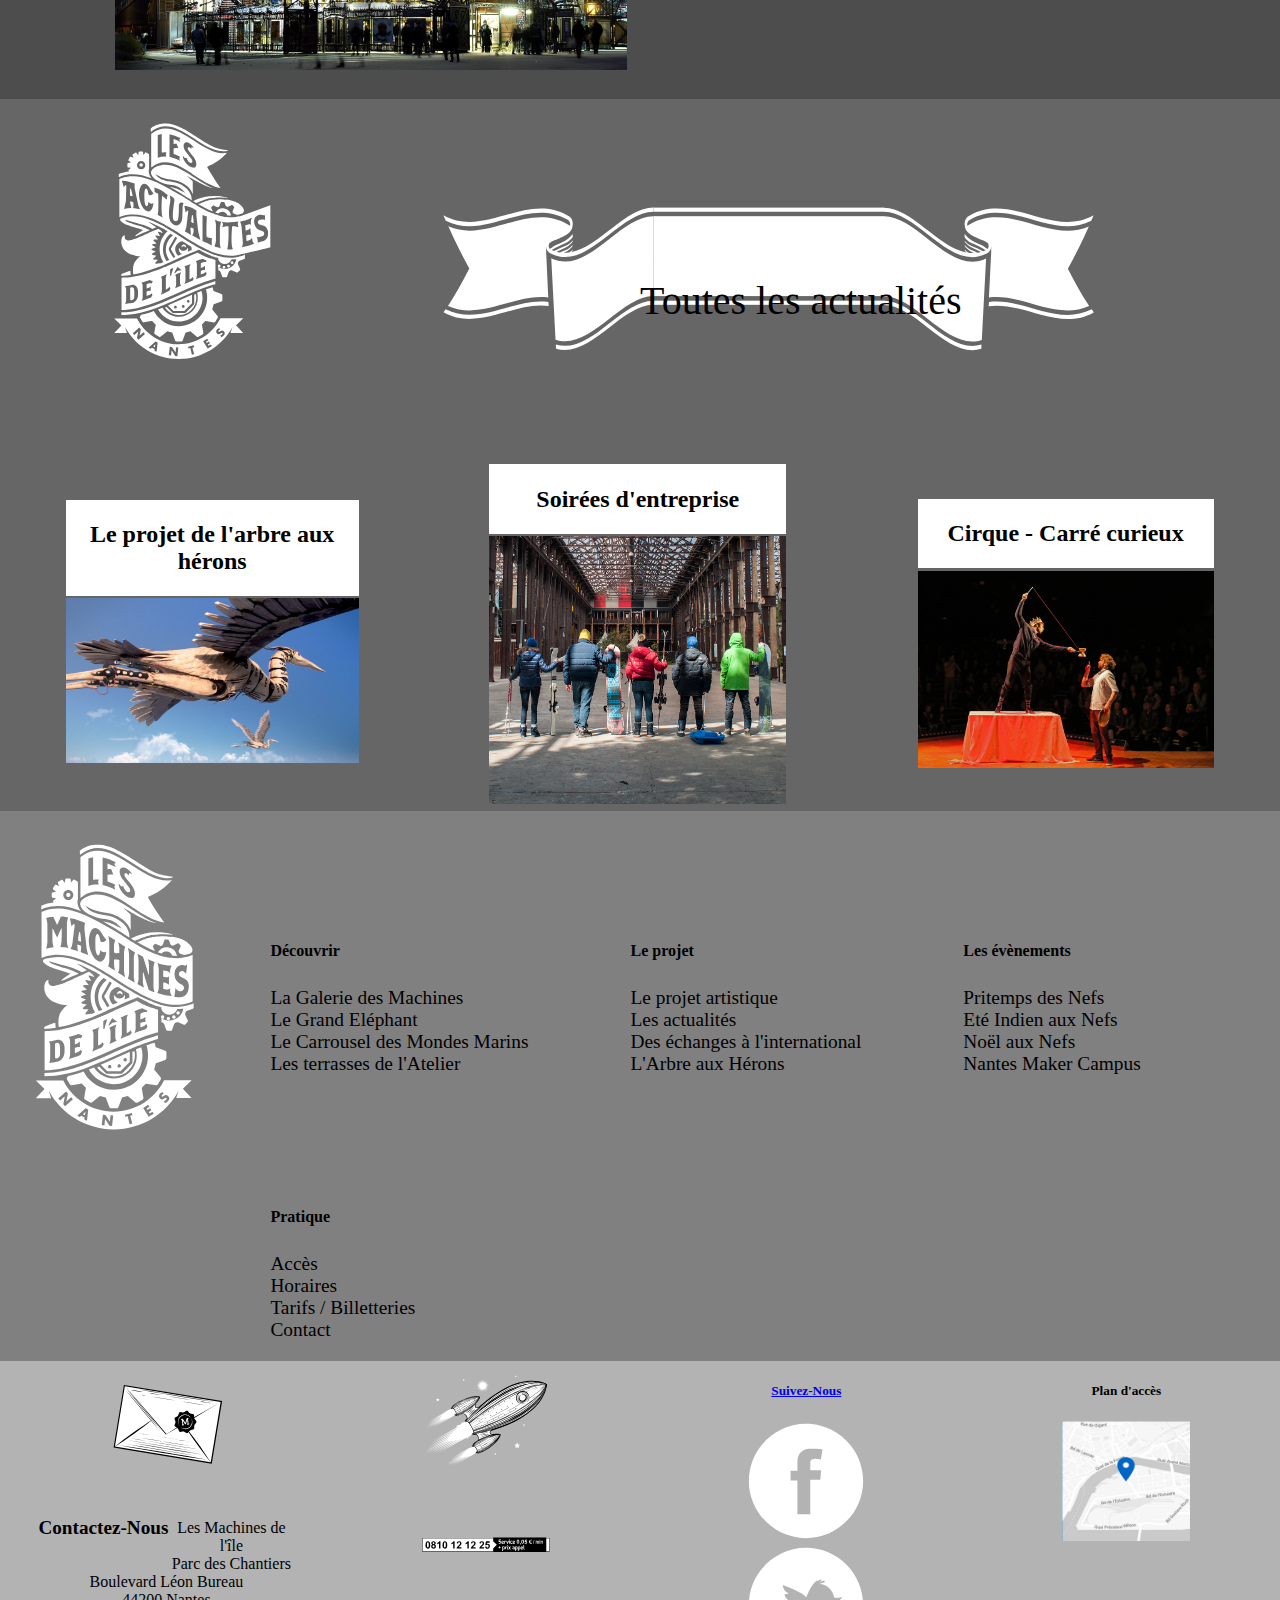
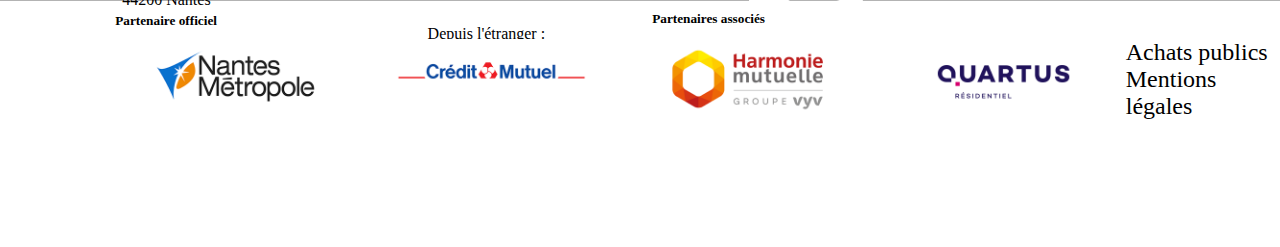
==== commit b61b094b: "Menu déroulant" ====
--- a/fr/index.html
+++ b/fr/index.html
@@ -14,10 +14,38 @@
 			</div>
 			<nav class="menu">
 				<ul>
-					<li> <a href="actualites.html"> Découvrir </a> </li> 
-					<li> <a href="carrousel.html"> Le projet </a> </li> 
-					<li> <a href="#"> Les évènements </a> </li> 
-					<li> <a href="contact.html"> Pratique </a> </li> 
+					<li> <a href="#"> Découvrir </a>
+						<ul>
+							<li> <a href="#"> La Galerie des Machines</a> </li> 
+							<li> <a href="#"> Le Grand Eléphant </a></li> 
+							<li> <a href="#"> Le Carrousel des Mondes Marins </a></li> 
+							<li> <a href="#"> Les terrasses de l'Atelier </a> </li>
+						</ul>
+					</li>
+					<li> <a href="#"> Le projet </a>
+						<ul>
+							<li> <a href="#"> Le projet artistique </a> </li>
+							<li> <a href="#"> Les actualités </a> </li>
+							<li> <a href="#"> Des échanges internationaux </a> </li> 
+							<li> <a href="#"> L'Arbre aux Hérons </a> </li> 
+						</ul>
+					</li>
+					<li> <a href="#"> Les évènements </a>
+						<ul> 
+							<li> <a href="#"> Pritemps des Nefs </a> </li>
+							<li> <a href="#"> Eté Indien aux Nefs </a> </li> 
+							<li> <a href="#"> Noël aux Nefs </a> </li> 
+							<li> <a href="#"> Nantes Maker Campus </a> </li> 
+						</ul>
+					</li>
+					<li> <a href="#"> Pratique </a>
+						<ul> 
+							 <li> <a href="#"> Accès </a> </li> 
+							 <li> <a href="#"> Horaires </a> </li> 
+							 <li> <a href="#"> Tarifs / Billetteries </a> </li> 
+							<li> <a href="#">  Contact </a> </li>
+						</ul>
+					</li>
 				</ul>
 			</nav>
 		</header>
@@ -75,7 +103,7 @@
 				<img src="../images/logo_site_footer.svg" id="logo_footer">
 				<ul>
 					<li>
-						<ul> <h3> Découvrir </h3>
+						<ul> <h5> Découvrir </h5>
 							<li> <a href="#"> La Galerie des Machines</a> </li> 
 							<li> <a href="#"> Le Grand Eléphant </a></li> 
 							<li> <a href="#"> Le Carrousel des Mondes Marins </a></li> 
@@ -83,7 +111,7 @@
 						</ul>
 					</li>
 					<li>
-						<ul> <h3> Le projet </h3>
+						<ul> <h5> Le projet </h5>
 							<li> <a href="#"> Le projet artistique </a> </li>
 							<li> <a href="#"> Les actualités </a> </li>
 							<li> <a href="#"> Des échanges à l'international </a> </li> 
@@ -91,7 +119,7 @@
 						</ul>
 					</li>
 					<li>
-						<ul> <h3> Les évènements </h3>
+						<ul> <h5> Les évènements </h5>
 							<li> <a href="#"> Pritemps des Nefs </a> </li>
 							<li> <a href="#"> Eté Indien aux Nefs </a> </li> 
 							<li> <a href="#"> Noël aux Nefs </a> </li> 
@@ -99,7 +127,7 @@
 						</ul>
 					</li>
 					<li>
-						<ul> <h3> Pratique </h3>
+						<ul> <h5> Pratique </h5>
 							 <li> <a href="#"> Accès </a> </li> 
 							 <li> <a href="#"> Horaires </a> </li> 
 							 <li> <a href="#"> Tarifs / Billetteries </a> </li> 
--- a/css/style.css
+++ b/css/style.css
@@ -1,30 +1,10 @@
 header {
-	position:absolute;
 	top:0px;
 	left:0px;
 	width:100%;
 	background-color:black;
 	color:white;
-}
-footer[name="contact"]{
-	width:100%;
-	position:absolute;
-	top:1480px;
-}
-footer[name="actu"]{
-	width:100%;
-	position:absolute;
-	top:4690px;
-}
-footer[name="index"]{
-	width:100%;
-	position:absolute;
-	top:2950px;
-}
-footer[name="car"]{
-	width:100%;
-	position:absolute;
-	top:3850px;
+	height:300px;
 }
 body
 {
@@ -32,7 +12,6 @@
 }
 #section1_dec
 {
-	 position: absolute;
 	 background-color:rgb(077,077,077);
 	 left: 0%;
 	 width: 100%;
@@ -42,7 +21,6 @@
  }
 
 #section2_actu{
-	position: absolute;
 	background-color: rgb(102,102,102);
 	left: 0%;
 	width: 100%;
@@ -64,26 +42,47 @@
 .lang a {
 	color:white;
 }
-
+.menu {
+}
 .menu ul {
-	list-style-type:none;
+	z-index:5;
+ 	margin:0;
+ 	padding:0;
+ 	list-style-type:none;
  	text-align:center;
- 	font-size: 1.5em;
+ 	font-size:1.2em;
 }
 .menu li {
  	float:left;
+ 	margin:3%;
+ 	border-style:solid;
+ 	border-color:grey;
+ 	border-width:2px;
+ 	background-color:black;
+}
+.menu li a {
+ 	display:block;
+ 	width:300px;
+ 	color:white;
+ 	text-decoration:none;
  	margin-right:5%;
- 	margin-left:10%;
- 	margin-bottom:20px;
-}
-.menu li a {
-	text-decoration:none;
-	color:white;
+ 	padding-left:-10px;
 }
 .menu li a:hover {
-	color:red;
-}
-
+ 	color:red;
+}
+.menu ul li ul {
+ 	display:none;
+}
+.menu ul li:hover ul {
+ 	display:block;
+}
+.menu li:hover ul li {
+ 	float:none;
+}
+.menu li ul {
+ 	position:absolute;
+}
 #icon_arbre_heron, #icon_carrousel
 {
 	position:absolute;
@@ -169,8 +168,8 @@
 	color:red;
 }
 .contact {
-	width:40%;
-	height:40%;
+	width:50%;
+	height:50%;
 }
 #contact_us {
 	position:relative;
@@ -215,8 +214,8 @@
 	position:absolute;
 	font-family:myriad pro;
 	text-align: justify;
-	top:62%;
-	left:42%;
+	top:60%;
+	left:50%;
 }
 #partie1pcar ul {
 	list-style-type:none;
@@ -232,8 +231,8 @@
 
 #carrouselpcar
 {
-	position:relative;
-	width:15%;
+	position:absolute;
+	width:30%;
 	height:30%;
 	top:30%;
 	left:40%;
@@ -244,8 +243,9 @@
 	font-family:myriad pro;
 	text-align: justify;
 	color:white;
-	top:80%;
-	margin-right:20%;
+	top:75%;
+	left:20%;
+	margin-right:15%;
  	margin-left:5%;
 }
 #videopcar
@@ -268,10 +268,10 @@
 	position:absolute;
 	z-index:2;
 	top:180%;
-	left:15%;
-	font-family:myriad pro;
-	text-align: justify;
-	margin-right:15%;
+	left:20%;
+	font-family:myriad pro;
+	text-align: justify;
+	margin-right:5%;
 	color:white;
 }
 #surfacepcar
@@ -287,7 +287,7 @@
 	position:absolute;
 	font-family:myriad pro;
 	text-align: justify;
-	margin-right:20%;
+	margin-right:5%;
 	color:white;
 	top:203%;
 	left:45%;
@@ -308,8 +308,8 @@
 	text-align: justify;
 	margin-right:54%;
 	color:white;
-	top:235%;
-	left:10%;
+	top:230%;
+	left:6%;
 }
 #imagen3
 {
@@ -325,15 +325,14 @@
 	position:absolute;
 	font-family:myriad pro;
 	text-align: justify;
-	margin-right:20%;
-	top:265%;
+	margin-right:10%;
+	top:260%;
 	left:45%;
 	color:white;
 }
 #croquispcar
 {
 	position:absolute;
-	width: 50%;
 	z-index:1;
 	top:300%;
 	left:0%;
@@ -353,7 +352,7 @@
 	position:absolute;
 	z-index:2;
 	top:320%;
-	left:45%;
+	left:40%;
 	font-family:myriad pro;
 	margin-right:10%;
 	text-align: justify;
@@ -363,7 +362,7 @@
 {
 	position:absolute;
 	z-index:2;
-	top:350%;
+	top:344%;
 	left:80%;
 	font-family:myriad pro;
 }
@@ -379,8 +378,8 @@
 {
 	position:absolute;
 	z-index:2;
-	top:373%;
-	left:45%;
+	top:370%;
+	left:40%;
 	font-family:myriad pro;
 	margin-right:10%;
 	text-align: justify;
@@ -411,13 +410,13 @@
 
 #titre_actu
 {
-	position: absolute;
+	position:relative;
+	left:50%;
+	top:160px;
 	color: black;
 	font-size: 2.5em;
 	text-decoration: none;
 	z-index: 2;
-	right: 30.5%;
-	top: 20%;
 }
 
 .article_actu h4
@@ -444,7 +443,6 @@
 
 #div_contact
 {
-	position: absolute;
 	background-color:rgb(077,077,077);
 	left: 0%;
 	width: 100%;
@@ -466,7 +464,6 @@
 
 #formulaire
 {
-	position: absolute;
 	background-color: rgb(102,102,102);
 	left: 0%;
 	width: 100%;
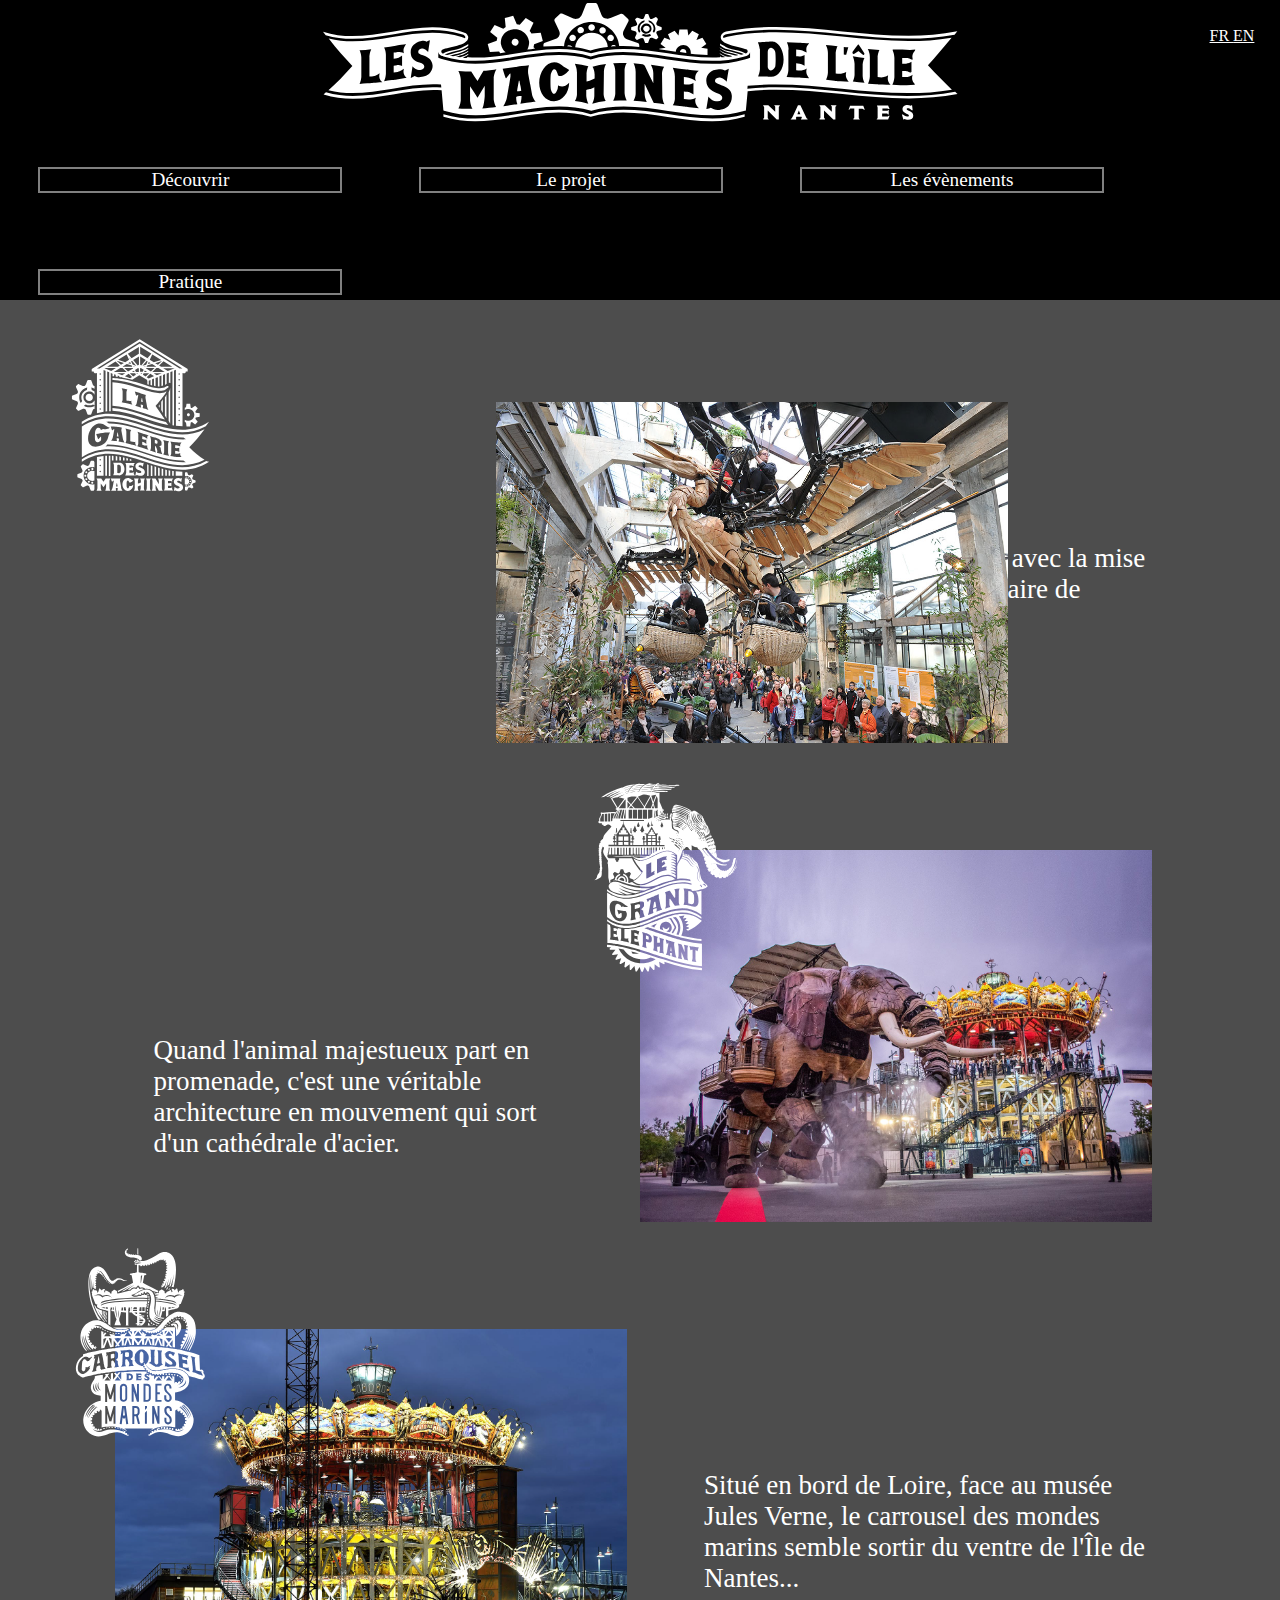
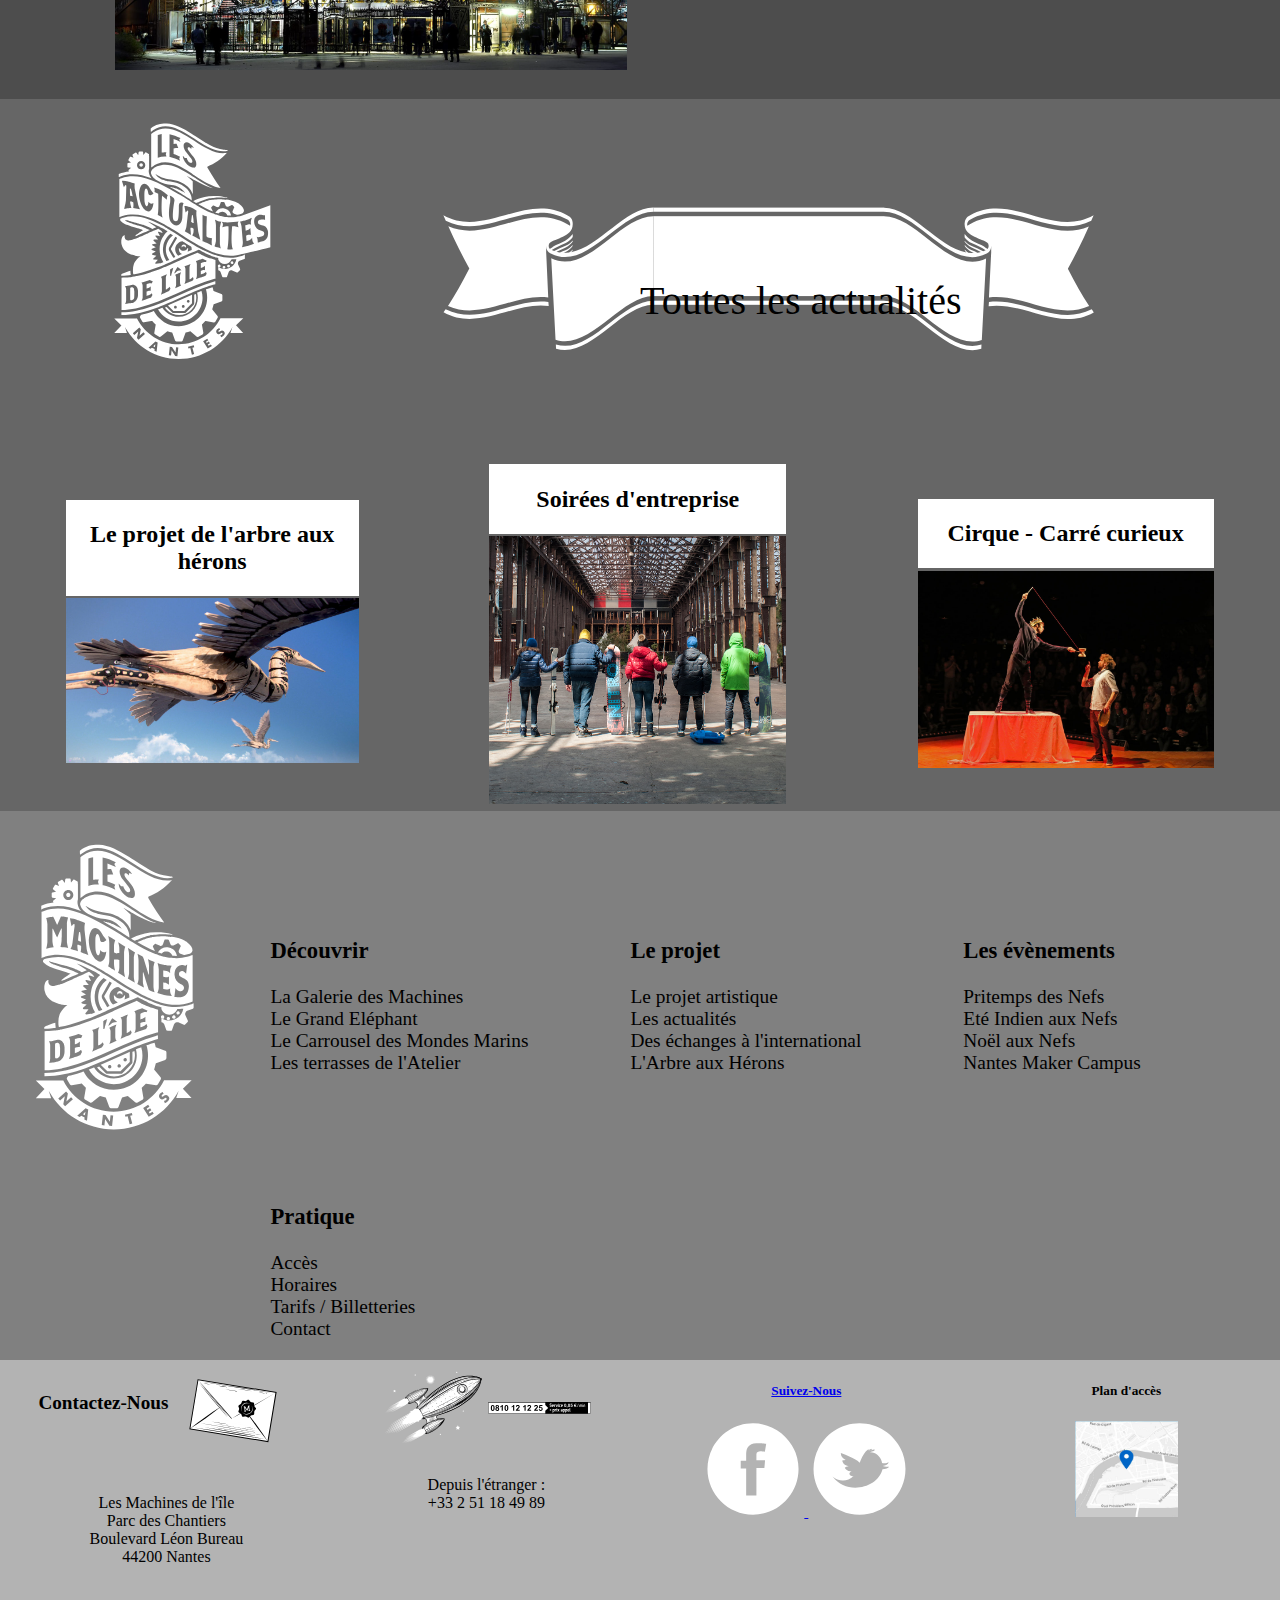
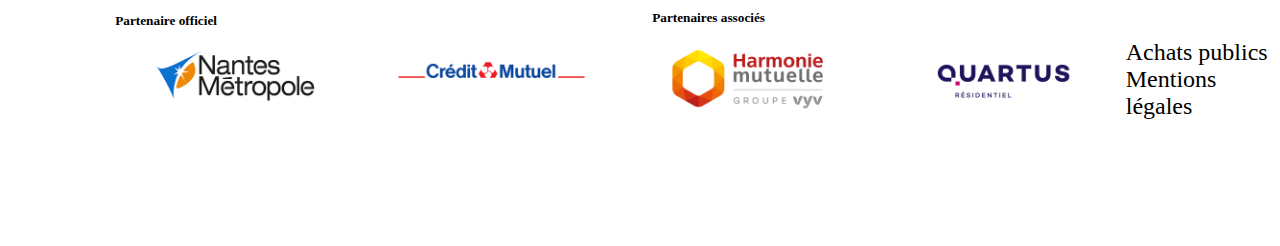
==== commit c99248e1: "Merge branch 'gh-pages' of https://github.com/MrDydymaxx/IWS1 into gh-pages" ====
--- a/fr/index.html
+++ b/fr/index.html
@@ -103,7 +103,7 @@
 				<img src="../images/logo_site_footer.svg" id="logo_footer">
 				<ul>
 					<li>
-						<ul> <h5> Découvrir </h5>
+						<ul> <h3> Découvrir </h3>
 							<li> <a href="#"> La Galerie des Machines</a> </li> 
 							<li> <a href="#"> Le Grand Eléphant </a></li> 
 							<li> <a href="#"> Le Carrousel des Mondes Marins </a></li> 
@@ -111,7 +111,7 @@
 						</ul>
 					</li>
 					<li>
-						<ul> <h5> Le projet </h5>
+						<ul> <h3> Le projet </h3>
 							<li> <a href="#"> Le projet artistique </a> </li>
 							<li> <a href="#"> Les actualités </a> </li>
 							<li> <a href="#"> Des échanges à l'international </a> </li> 
@@ -119,7 +119,7 @@
 						</ul>
 					</li>
 					<li>
-						<ul> <h5> Les évènements </h5>
+						<ul> <h3> Les évènements </h3>
 							<li> <a href="#"> Pritemps des Nefs </a> </li>
 							<li> <a href="#"> Eté Indien aux Nefs </a> </li> 
 							<li> <a href="#"> Noël aux Nefs </a> </li> 
@@ -127,7 +127,7 @@
 						</ul>
 					</li>
 					<li>
-						<ul> <h5> Pratique </h5>
+						<ul> <h3> Pratique </h3>
 							 <li> <a href="#"> Accès </a> </li> 
 							 <li> <a href="#"> Horaires </a> </li> 
 							 <li> <a href="#"> Tarifs / Billetteries </a> </li> 
--- a/css/style.css
+++ b/css/style.css
@@ -168,8 +168,8 @@
 	color:red;
 }
 .contact {
-	width:50%;
-	height:50%;
+	width:40%;
+	height:40%;
 }
 #contact_us {
 	position:relative;
@@ -214,8 +214,8 @@
 	position:absolute;
 	font-family:myriad pro;
 	text-align: justify;
-	top:60%;
-	left:50%;
+	top:62%;
+	left:42%;
 }
 #partie1pcar ul {
 	list-style-type:none;
@@ -231,8 +231,8 @@
 
 #carrouselpcar
 {
-	position:absolute;
-	width:30%;
+	position:relative;
+	width:15%;
 	height:30%;
 	top:30%;
 	left:40%;
@@ -243,9 +243,8 @@
 	font-family:myriad pro;
 	text-align: justify;
 	color:white;
-	top:75%;
-	left:20%;
-	margin-right:15%;
+	top:80%;
+	margin-right:20%;
  	margin-left:5%;
 }
 #videopcar
@@ -268,10 +267,10 @@
 	position:absolute;
 	z-index:2;
 	top:180%;
-	left:20%;
-	font-family:myriad pro;
-	text-align: justify;
-	margin-right:5%;
+	left:15%;
+	font-family:myriad pro;
+	text-align: justify;
+	margin-right:15%;
 	color:white;
 }
 #surfacepcar
@@ -287,7 +286,7 @@
 	position:absolute;
 	font-family:myriad pro;
 	text-align: justify;
-	margin-right:5%;
+	margin-right:20%;
 	color:white;
 	top:203%;
 	left:45%;
@@ -308,8 +307,8 @@
 	text-align: justify;
 	margin-right:54%;
 	color:white;
-	top:230%;
-	left:6%;
+	top:235%;
+	left:10%;
 }
 #imagen3
 {
@@ -325,14 +324,15 @@
 	position:absolute;
 	font-family:myriad pro;
 	text-align: justify;
-	margin-right:10%;
-	top:260%;
+	margin-right:20%;
+	top:265%;
 	left:45%;
 	color:white;
 }
 #croquispcar
 {
 	position:absolute;
+	width: 50%;
 	z-index:1;
 	top:300%;
 	left:0%;
@@ -345,14 +345,14 @@
 	top:305%;
 	left:65%;
 	font-family:myriad pro;
-	
+
 }
 #histoire
 {
 	position:absolute;
 	z-index:2;
 	top:320%;
-	left:40%;
+	left:45%;
 	font-family:myriad pro;
 	margin-right:10%;
 	text-align: justify;
@@ -362,7 +362,7 @@
 {
 	position:absolute;
 	z-index:2;
-	top:344%;
+	top:350%;
 	left:80%;
 	font-family:myriad pro;
 }
@@ -378,8 +378,8 @@
 {
 	position:absolute;
 	z-index:2;
-	top:370%;
-	left:40%;
+	top:373%;
+	left:45%;
 	font-family:myriad pro;
 	margin-right:10%;
 	text-align: justify;
@@ -421,7 +421,7 @@
 
 .article_actu h4
 {
-	
+
 	background-color: white;
 	padding: 5%;
 	width: 60%;
@@ -432,7 +432,7 @@
 .article_actu
 {
 	margin-top: 70%;
-	
+
 }
 
 .img_actu
@@ -571,5 +571,5 @@
 
 .article_pactu
 {
-	
-}+
+}
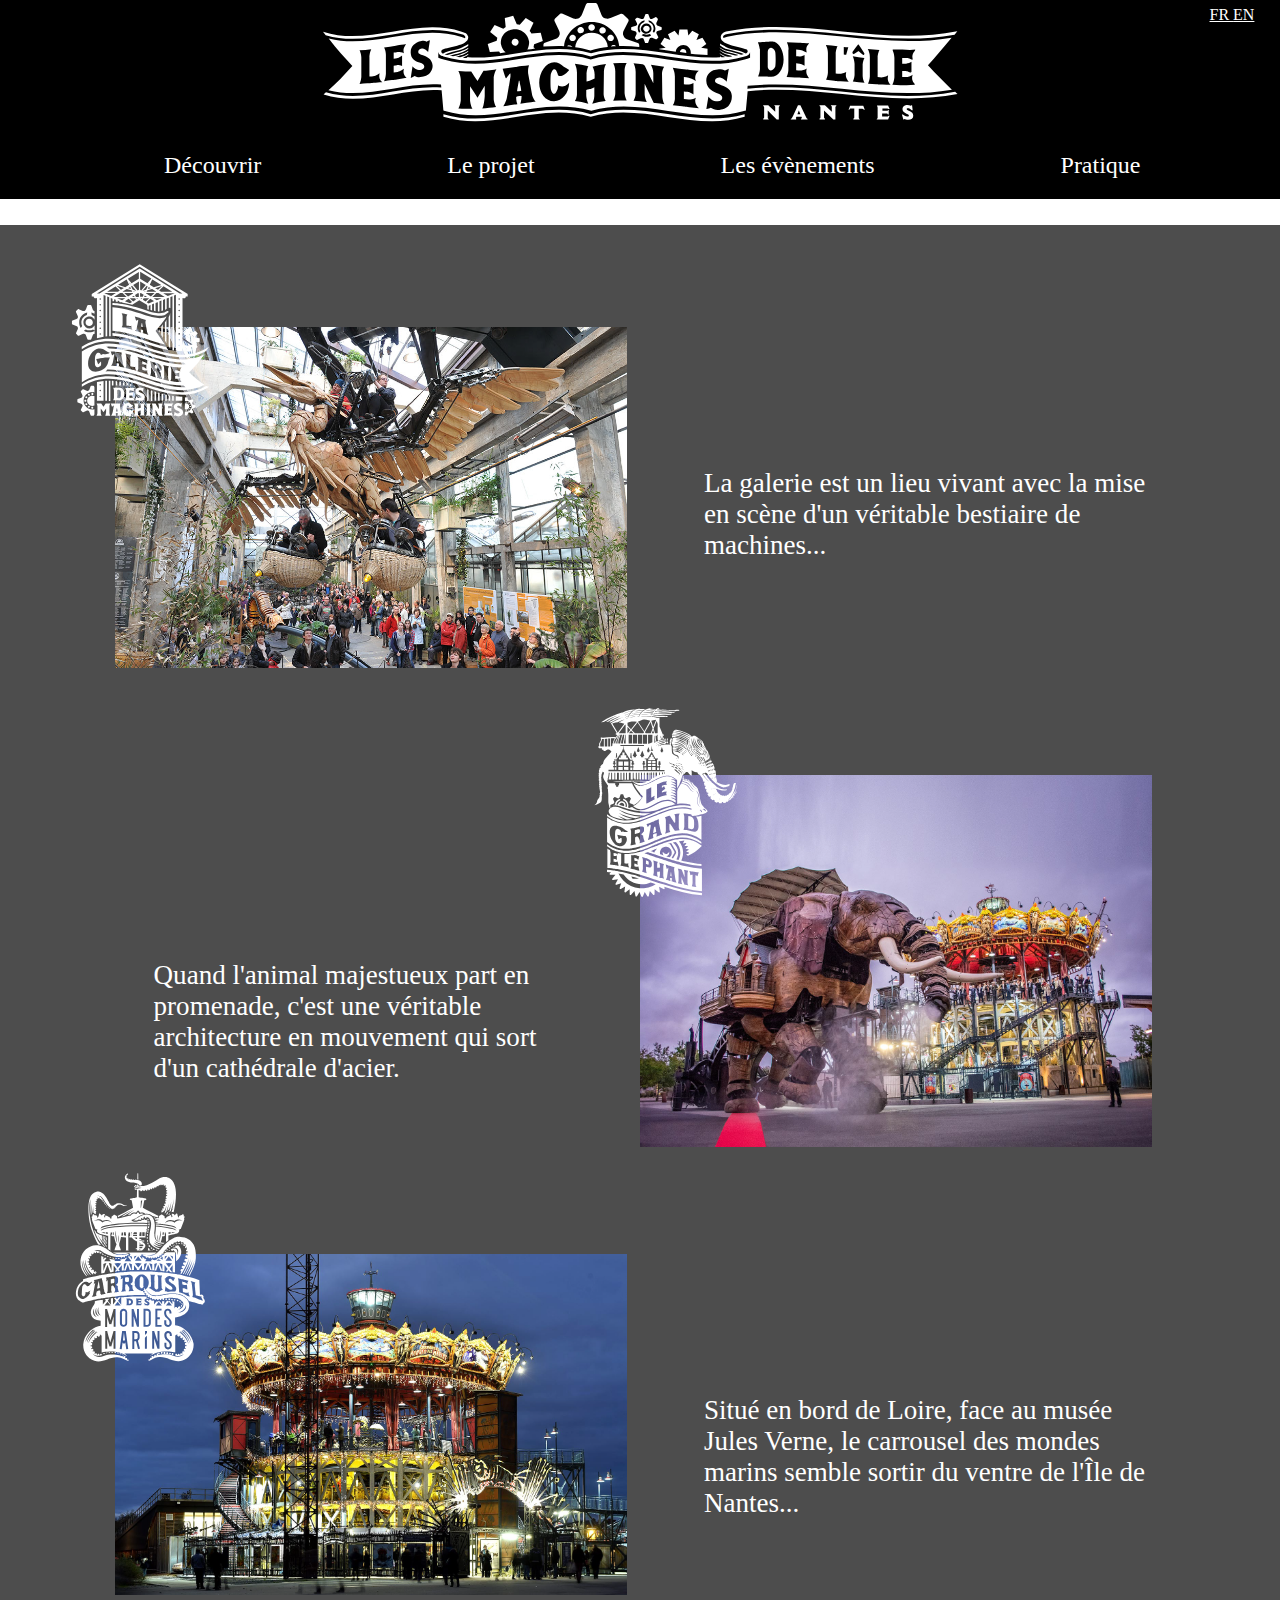
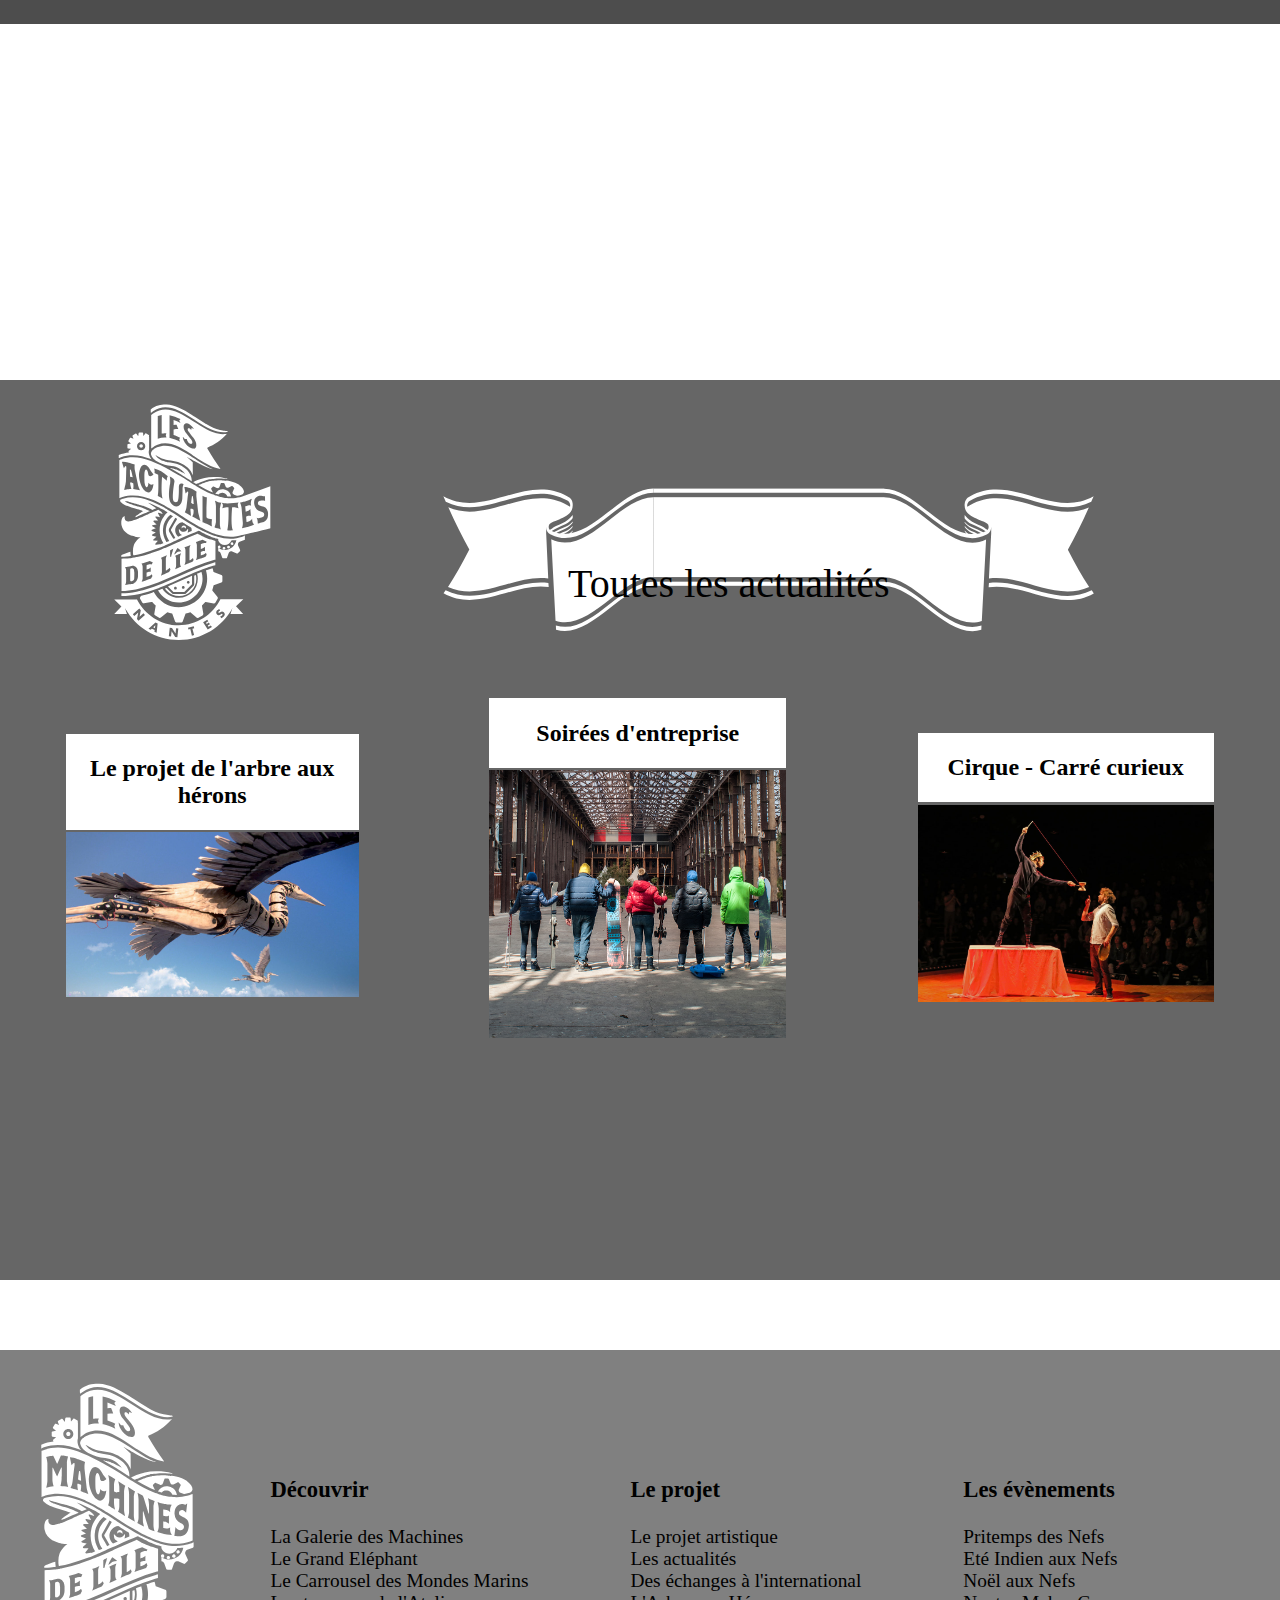
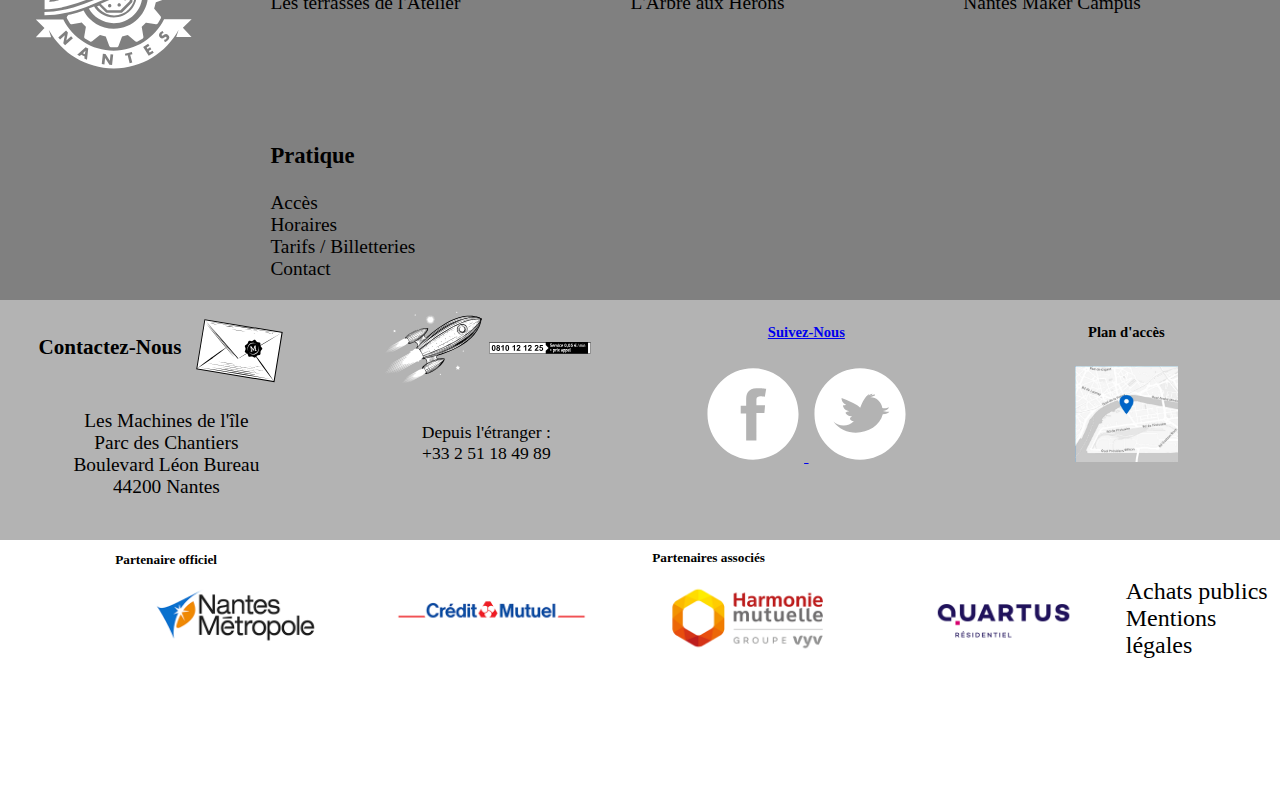
==== commit 02c880a5: "footer" ====
--- a/fr/index.html
+++ b/fr/index.html
@@ -14,38 +14,10 @@
 			</div>
 			<nav class="menu">
 				<ul>
-					<li> <a href="#"> Découvrir </a>
-						<ul>
-							<li> <a href="#"> La Galerie des Machines</a> </li> 
-							<li> <a href="#"> Le Grand Eléphant </a></li> 
-							<li> <a href="#"> Le Carrousel des Mondes Marins </a></li> 
-							<li> <a href="#"> Les terrasses de l'Atelier </a> </li>
-						</ul>
-					</li>
-					<li> <a href="#"> Le projet </a>
-						<ul>
-							<li> <a href="#"> Le projet artistique </a> </li>
-							<li> <a href="#"> Les actualités </a> </li>
-							<li> <a href="#"> Des échanges internationaux </a> </li> 
-							<li> <a href="#"> L'Arbre aux Hérons </a> </li> 
-						</ul>
-					</li>
-					<li> <a href="#"> Les évènements </a>
-						<ul> 
-							<li> <a href="#"> Pritemps des Nefs </a> </li>
-							<li> <a href="#"> Eté Indien aux Nefs </a> </li> 
-							<li> <a href="#"> Noël aux Nefs </a> </li> 
-							<li> <a href="#"> Nantes Maker Campus </a> </li> 
-						</ul>
-					</li>
-					<li> <a href="#"> Pratique </a>
-						<ul> 
-							 <li> <a href="#"> Accès </a> </li> 
-							 <li> <a href="#"> Horaires </a> </li> 
-							 <li> <a href="#"> Tarifs / Billetteries </a> </li> 
-							<li> <a href="#">  Contact </a> </li>
-						</ul>
-					</li>
+					<li> <a href="actualites.html"> Découvrir </a> </li> 
+					<li> <a href="carrousel.html"> Le projet </a> </li> 
+					<li> <a href="#"> Les évènements </a> </li> 
+					<li> <a href="contact.html"> Pratique </a> </li> 
 				</ul>
 			</nav>
 		</header>
@@ -106,14 +78,14 @@
 						<ul> <h3> Découvrir </h3>
 							<li> <a href="#"> La Galerie des Machines</a> </li> 
 							<li> <a href="#"> Le Grand Eléphant </a></li> 
-							<li> <a href="#"> Le Carrousel des Mondes Marins </a></li> 
+							<li> <a href="carrousel.html"> Le Carrousel des Mondes Marins </a></li> 
 							<li> <a href="#"> Les terrasses de l'Atelier </a> </li>
 						</ul>
 					</li>
 					<li>
 						<ul> <h3> Le projet </h3>
 							<li> <a href="#"> Le projet artistique </a> </li>
-							<li> <a href="#"> Les actualités </a> </li>
+							<li> <a href="actualites.html"> Les actualités </a> </li>
 							<li> <a href="#"> Des échanges à l'international </a> </li> 
 							<li> <a href="#"> L'Arbre aux Hérons </a> </li> 
 						</ul>
@@ -131,7 +103,7 @@
 							 <li> <a href="#"> Accès </a> </li> 
 							 <li> <a href="#"> Horaires </a> </li> 
 							 <li> <a href="#"> Tarifs / Billetteries </a> </li> 
-							<li> <a href="#">  Contact </a> </li>
+							<li> <a href="contact.html">  Contact </a> </li>
 						</ul>
 					</li>
 				</ul>
@@ -151,10 +123,11 @@
 				<div class="column_footer">
 					<img src="../images/fusee.svg" alt="fusée" class="contact">
 					<img src="../images/numero.svg" alt="numérotel" class="contact">
-					<p>
+					<span>
+						<br/><br/>
 						Depuis l'étranger : <br/>
 						+33 2 51 18 49 89
-					</p>
+					</span>
 				</div>
 				<div class="column_footer">
 					<a href="contact.html"> <h5> Suivez-Nous </h5> </a>
--- a/css/style.css
+++ b/css/style.css
@@ -1,10 +1,30 @@
 header {
+	position:absolute;
 	top:0px;
 	left:0px;
 	width:100%;
 	background-color:black;
 	color:white;
-	height:300px;
+}
+footer[name="contact"]{
+	width:100%;
+	position:absolute;
+	top:1480px;
+}
+footer[name="actu"]{
+	width:100%;
+	position:absolute;
+	top:4690px;
+}
+footer[name="index"]{
+	width:100%;
+	position:absolute;
+	top:2950px;
+}
+footer[name="car"]{
+	width:100%;
+	position:absolute;
+	top:3850px;
 }
 body
 {
@@ -12,6 +32,7 @@
 }
 #section1_dec
 {
+	 position: absolute;
 	 background-color:rgb(077,077,077);
 	 left: 0%;
 	 width: 100%;
@@ -21,6 +42,7 @@
  }
 
 #section2_actu{
+	position: absolute;
 	background-color: rgb(102,102,102);
 	left: 0%;
 	width: 100%;
@@ -42,47 +64,26 @@
 .lang a {
 	color:white;
 }
-.menu {
-}
+
 .menu ul {
-	z-index:5;
- 	margin:0;
- 	padding:0;
- 	list-style-type:none;
+	list-style-type:none;
  	text-align:center;
- 	font-size:1.2em;
+ 	font-size: 1.5em;
 }
 .menu li {
  	float:left;
- 	margin:3%;
- 	border-style:solid;
- 	border-color:grey;
- 	border-width:2px;
- 	background-color:black;
+ 	margin-right:5%;
+ 	margin-left:10%;
+ 	margin-bottom:20px;
 }
 .menu li a {
- 	display:block;
- 	width:300px;
- 	color:white;
- 	text-decoration:none;
- 	margin-right:5%;
- 	padding-left:-10px;
+	text-decoration:none;
+	color:white;
 }
 .menu li a:hover {
- 	color:red;
-}
-.menu ul li ul {
- 	display:none;
-}
-.menu ul li:hover ul {
- 	display:block;
-}
-.menu li:hover ul li {
- 	float:none;
-}
-.menu li ul {
- 	position:absolute;
-}
+	color:red;
+}
+
 #icon_arbre_heron, #icon_carrousel
 {
 	position:absolute;
@@ -176,6 +177,7 @@
 	font-size:1.2em;
 	float:left;
 }
+
 .partnership {
 	width:15%;
 	height:15%;
@@ -345,7 +347,7 @@
 	top:305%;
 	left:65%;
 	font-family:myriad pro;
-
+	
 }
 #histoire
 {
@@ -410,18 +412,18 @@
 
 #titre_actu
 {
-	position:relative;
-	left:50%;
-	top:160px;
+	position: absolute;
 	color: black;
 	font-size: 2.5em;
 	text-decoration: none;
 	z-index: 2;
+	right: 30.5%;
+	top: 20%;
 }
 
 .article_actu h4
 {
-
+	
 	background-color: white;
 	padding: 5%;
 	width: 60%;
@@ -432,7 +434,7 @@
 .article_actu
 {
 	margin-top: 70%;
-
+	
 }
 
 .img_actu
@@ -443,6 +445,7 @@
 
 #div_contact
 {
+	position: absolute;
 	background-color:rgb(077,077,077);
 	left: 0%;
 	width: 100%;
@@ -464,6 +467,7 @@
 
 #formulaire
 {
+	position: absolute;
 	background-color: rgb(102,102,102);
 	left: 0%;
 	width: 100%;
@@ -553,7 +557,15 @@
 	width:20%;
 	height:80%;
 	background-color:rgb(179,179,179);
-}
+	font-size: 1.1em;
+}
+.column_footer p
+{
+	font-size: 1.1em;
+	font-style: bold;
+	margin-top: -5%;
+}
+
 
 /*
 #colonne_actu
@@ -571,5 +583,5 @@
 
 .article_pactu
 {
-
-}
+	
+}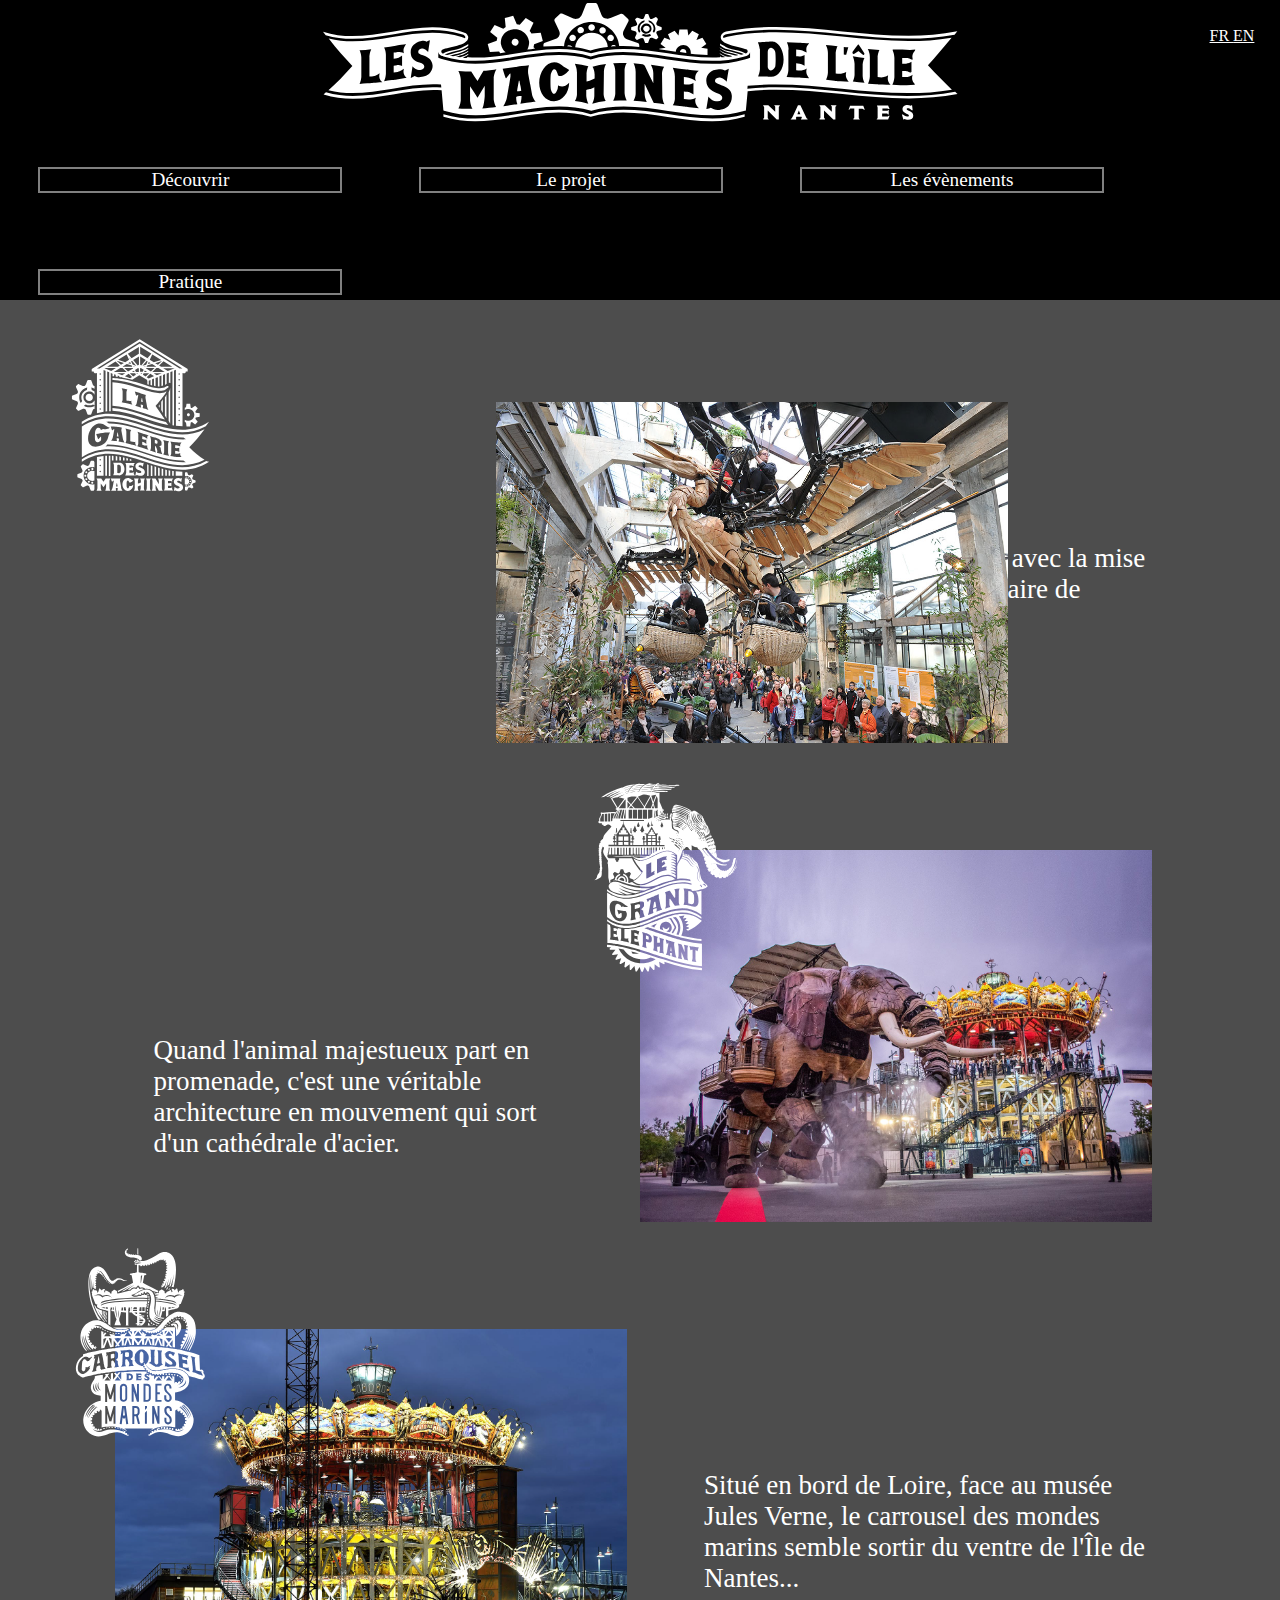
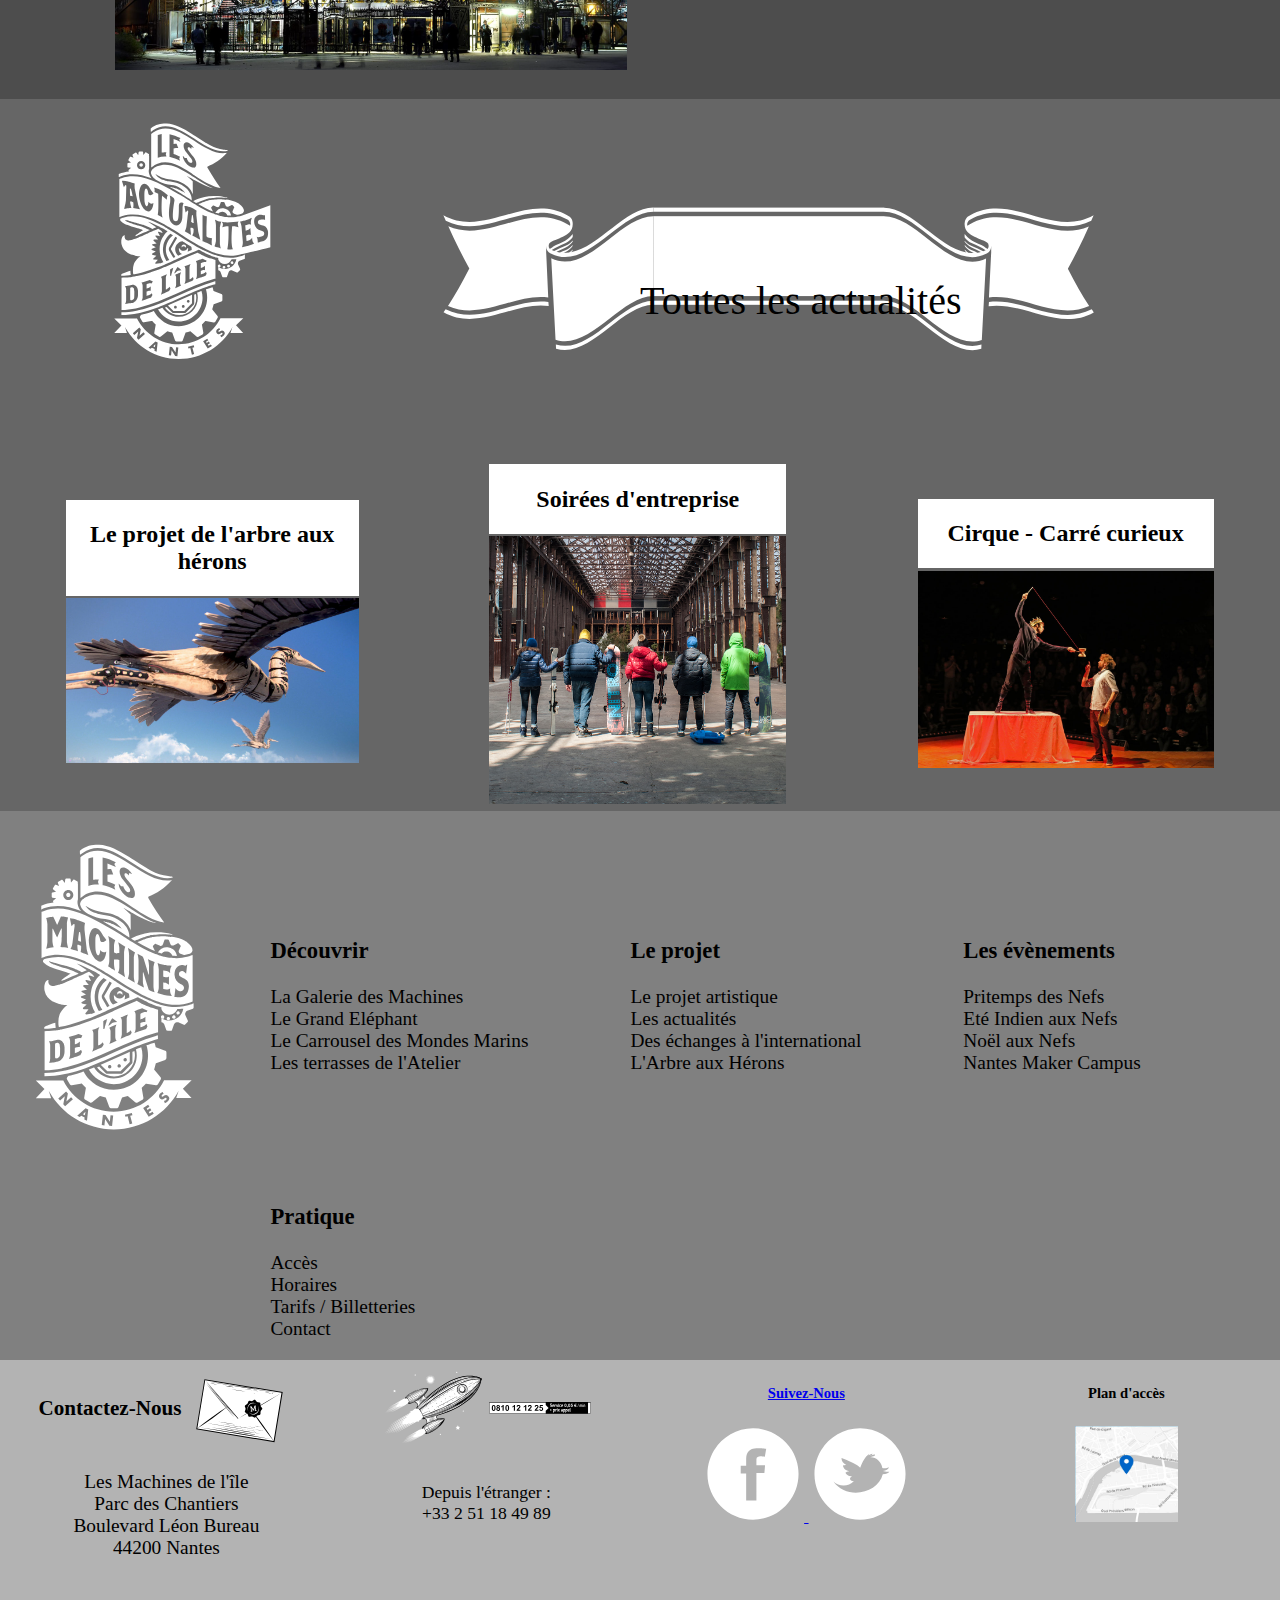
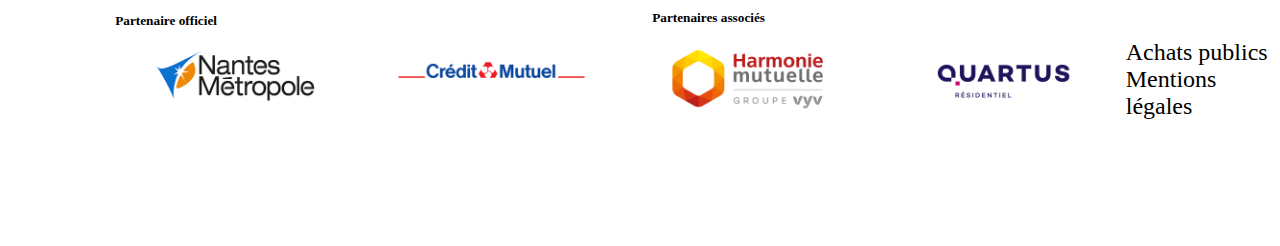
==== commit 466afb78: "Merge branch 'gh-pages' of https://github.com/MrDydymaxx/IWS1 into gh-pages" ====
--- a/fr/index.html
+++ b/fr/index.html
@@ -14,10 +14,38 @@
 			</div>
 			<nav class="menu">
 				<ul>
-					<li> <a href="actualites.html"> Découvrir </a> </li> 
-					<li> <a href="carrousel.html"> Le projet </a> </li> 
-					<li> <a href="#"> Les évènements </a> </li> 
-					<li> <a href="contact.html"> Pratique </a> </li> 
+					<li> <a href="#"> Découvrir </a>
+						<ul>
+							<li> <a href="#"> La Galerie des Machines</a> </li> 
+							<li> <a href="#"> Le Grand Eléphant </a></li> 
+							<li> <a href="#"> Le Carrousel des Mondes Marins </a></li> 
+							<li> <a href="#"> Les terrasses de l'Atelier </a> </li>
+						</ul>
+					</li>
+					<li> <a href="#"> Le projet </a>
+						<ul>
+							<li> <a href="#"> Le projet artistique </a> </li>
+							<li> <a href="#"> Les actualités </a> </li>
+							<li> <a href="#"> Des échanges internationaux </a> </li> 
+							<li> <a href="#"> L'Arbre aux Hérons </a> </li> 
+						</ul>
+					</li>
+					<li> <a href="#"> Les évènements </a>
+						<ul> 
+							<li> <a href="#"> Pritemps des Nefs </a> </li>
+							<li> <a href="#"> Eté Indien aux Nefs </a> </li> 
+							<li> <a href="#"> Noël aux Nefs </a> </li> 
+							<li> <a href="#"> Nantes Maker Campus </a> </li> 
+						</ul>
+					</li>
+					<li> <a href="#"> Pratique </a>
+						<ul> 
+							 <li> <a href="#"> Accès </a> </li> 
+							 <li> <a href="#"> Horaires </a> </li> 
+							 <li> <a href="#"> Tarifs / Billetteries </a> </li> 
+							<li> <a href="#">  Contact </a> </li>
+						</ul>
+					</li>
 				</ul>
 			</nav>
 		</header>
--- a/css/style.css
+++ b/css/style.css
@@ -1,30 +1,10 @@
 header {
-	position:absolute;
 	top:0px;
 	left:0px;
 	width:100%;
 	background-color:black;
 	color:white;
-}
-footer[name="contact"]{
-	width:100%;
-	position:absolute;
-	top:1480px;
-}
-footer[name="actu"]{
-	width:100%;
-	position:absolute;
-	top:4690px;
-}
-footer[name="index"]{
-	width:100%;
-	position:absolute;
-	top:2950px;
-}
-footer[name="car"]{
-	width:100%;
-	position:absolute;
-	top:3850px;
+	height:300px;
 }
 body
 {
@@ -32,7 +12,6 @@
 }
 #section1_dec
 {
-	 position: absolute;
 	 background-color:rgb(077,077,077);
 	 left: 0%;
 	 width: 100%;
@@ -42,7 +21,6 @@
  }
 
 #section2_actu{
-	position: absolute;
 	background-color: rgb(102,102,102);
 	left: 0%;
 	width: 100%;
@@ -64,26 +42,47 @@
 .lang a {
 	color:white;
 }
-
+.menu {
+}
 .menu ul {
-	list-style-type:none;
+	z-index:5;
+ 	margin:0;
+ 	padding:0;
+ 	list-style-type:none;
  	text-align:center;
- 	font-size: 1.5em;
+ 	font-size:1.2em;
 }
 .menu li {
  	float:left;
+ 	margin:3%;
+ 	border-style:solid;
+ 	border-color:grey;
+ 	border-width:2px;
+ 	background-color:black;
+}
+.menu li a {
+ 	display:block;
+ 	width:300px;
+ 	color:white;
+ 	text-decoration:none;
  	margin-right:5%;
- 	margin-left:10%;
- 	margin-bottom:20px;
-}
-.menu li a {
-	text-decoration:none;
-	color:white;
+ 	padding-left:-10px;
 }
 .menu li a:hover {
-	color:red;
-}
-
+ 	color:red;
+}
+.menu ul li ul {
+ 	display:none;
+}
+.menu ul li:hover ul {
+ 	display:block;
+}
+.menu li:hover ul li {
+ 	float:none;
+}
+.menu li ul {
+ 	position:absolute;
+}
 #icon_arbre_heron, #icon_carrousel
 {
 	position:absolute;
@@ -347,7 +346,7 @@
 	top:305%;
 	left:65%;
 	font-family:myriad pro;
-	
+
 }
 #histoire
 {
@@ -412,18 +411,18 @@
 
 #titre_actu
 {
-	position: absolute;
+	position:relative;
+	left:50%;
+	top:160px;
 	color: black;
 	font-size: 2.5em;
 	text-decoration: none;
 	z-index: 2;
-	right: 30.5%;
-	top: 20%;
 }
 
 .article_actu h4
 {
-	
+
 	background-color: white;
 	padding: 5%;
 	width: 60%;
@@ -434,7 +433,7 @@
 .article_actu
 {
 	margin-top: 70%;
-	
+
 }
 
 .img_actu
@@ -445,7 +444,6 @@
 
 #div_contact
 {
-	position: absolute;
 	background-color:rgb(077,077,077);
 	left: 0%;
 	width: 100%;
@@ -467,7 +465,6 @@
 
 #formulaire
 {
-	position: absolute;
 	background-color: rgb(102,102,102);
 	left: 0%;
 	width: 100%;
@@ -583,5 +580,5 @@
 
 .article_pactu
 {
-	
-}+
+}
